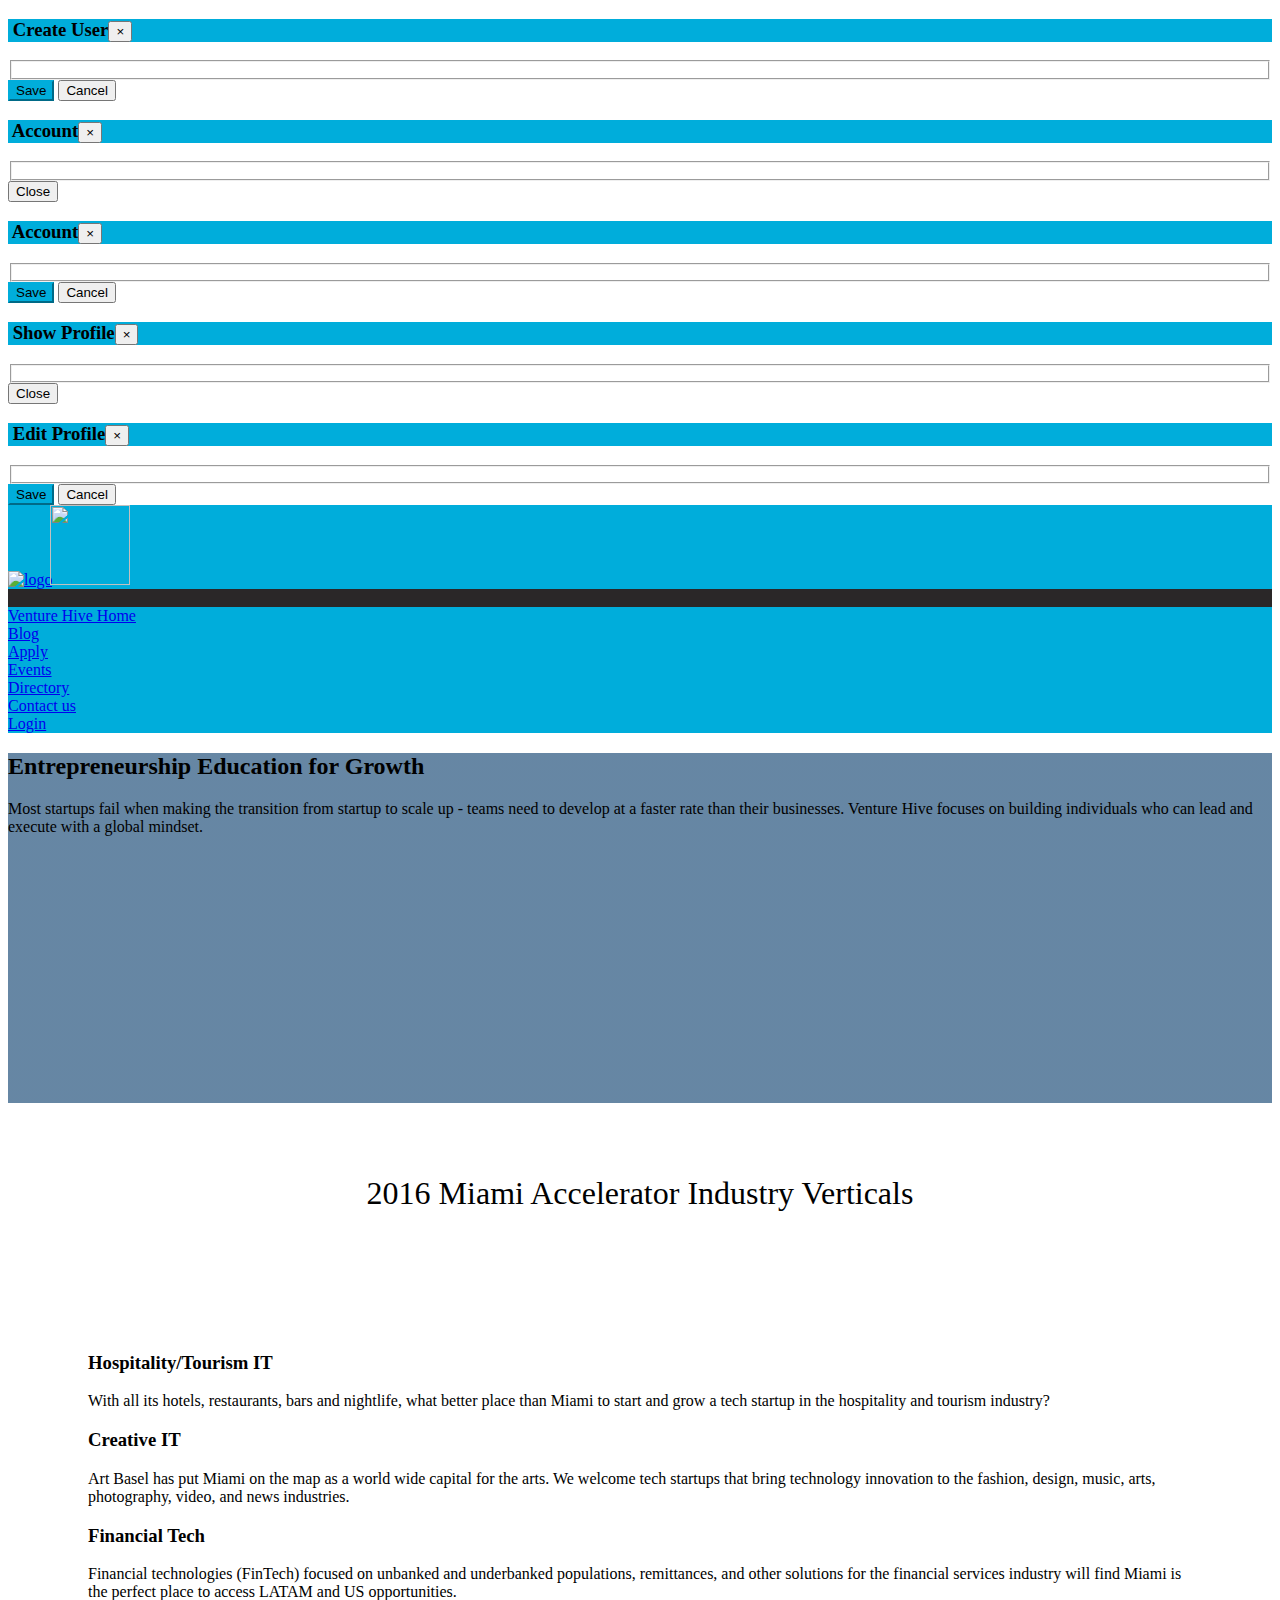
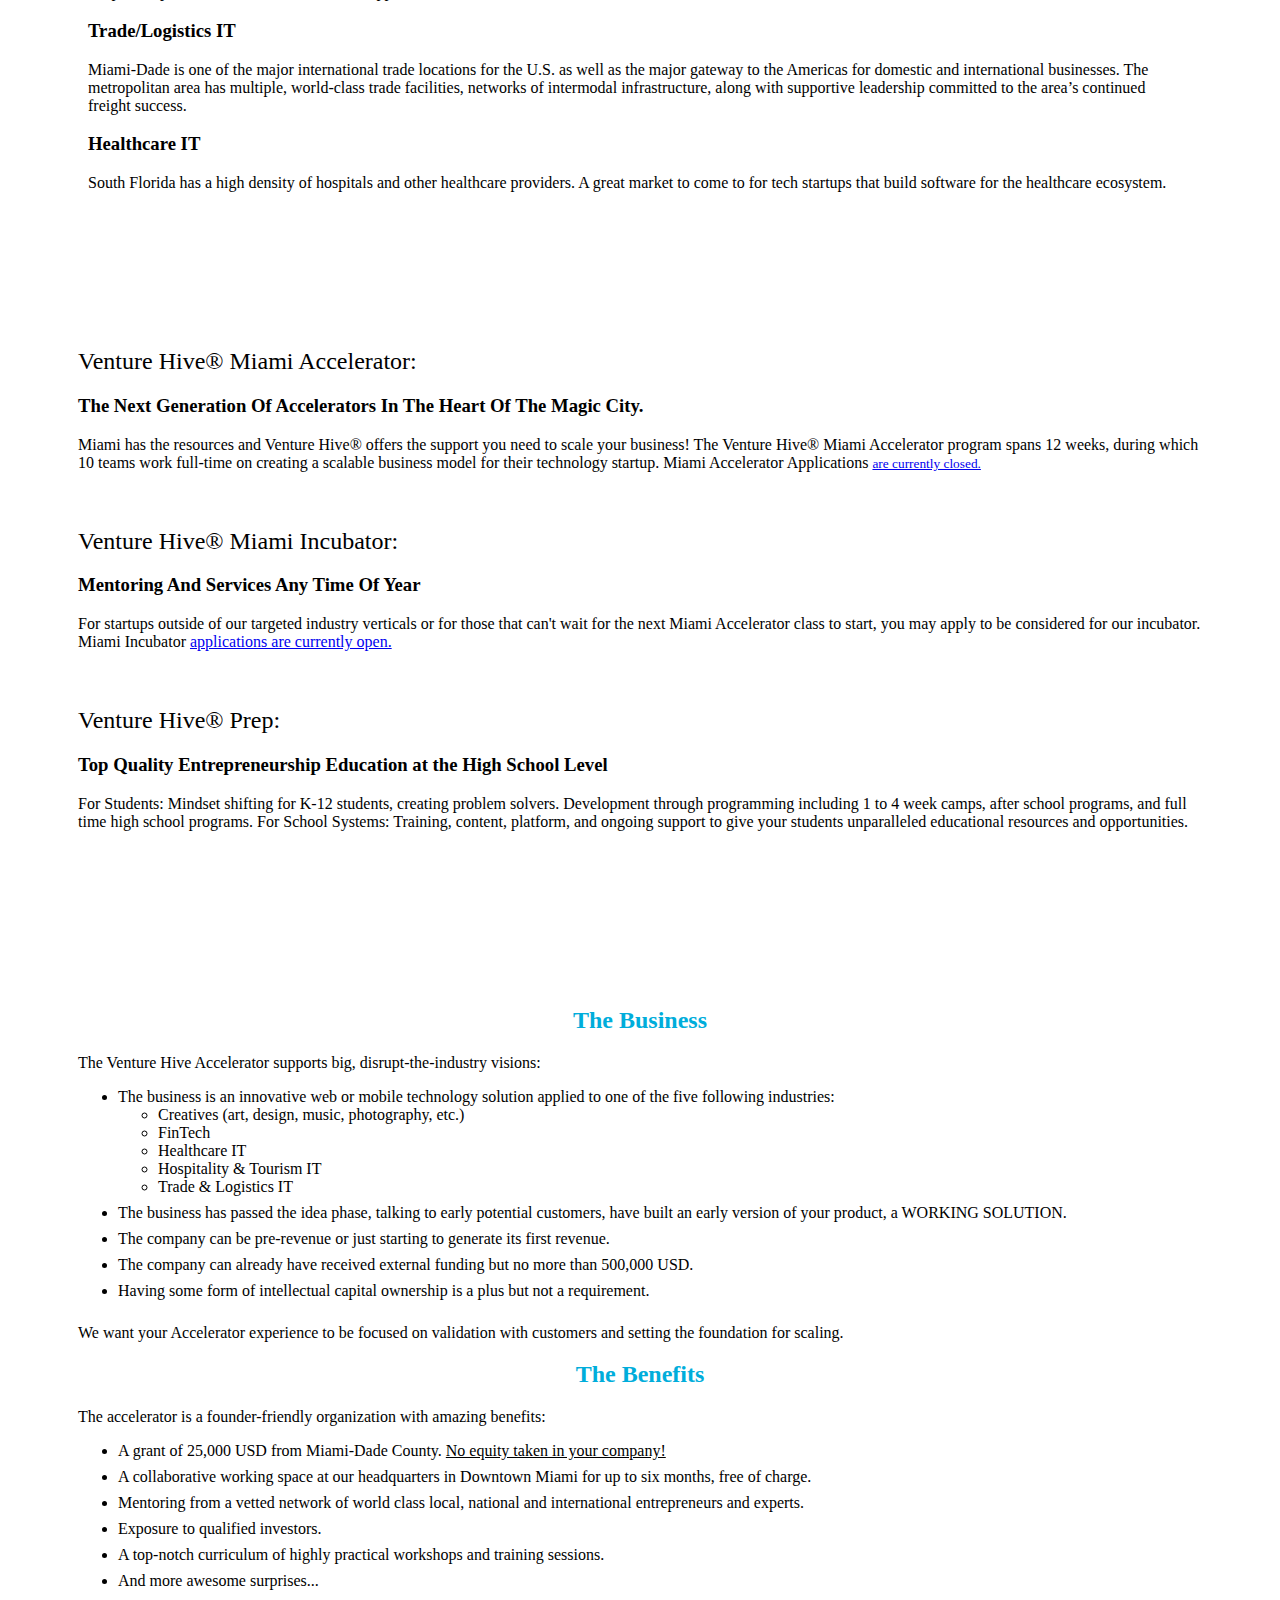
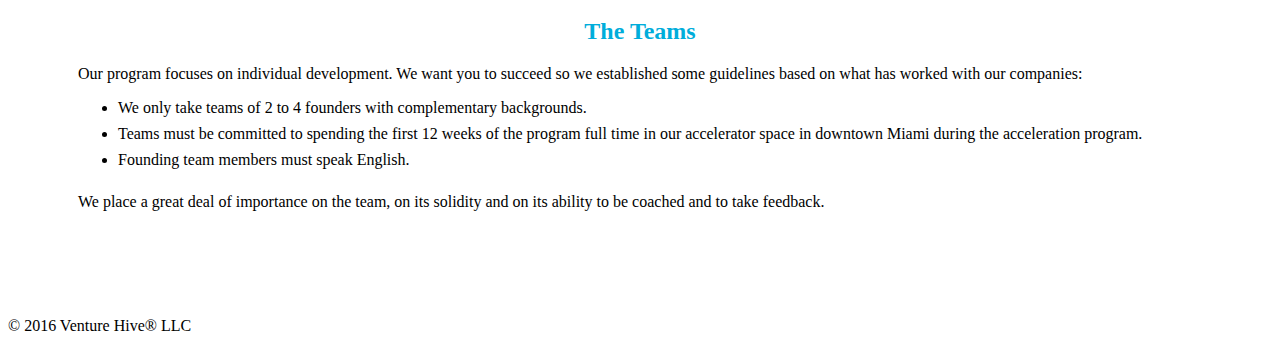
==== index.htm @ 640b80a5 "index file" ====
<!DOCTYPE html>
<!-- saved from url=(0029)http://miami.venturehive.com/ -->
<html lang="en" class=" js no-touch"><head><meta http-equiv="Content-Type" content="text/html; charset=UTF-8">
    





<!-- Disable IE Compatibility mode -->

<meta http-equiv="X-UA-Compatible" content="IE=edge,chrome=1">

<meta name="viewport" content="width=device-width, initial-scale=1.0, maximum-scale=1.0, user-scalable=no">
<meta name="description" content="Venture Hive BeeKeeper(TM)">
<meta name="author" content="Venture Hive LLC">

<link rel="shortcut icon" href="http://venturehive-public.s3.amazonaws.com/site-settings/vh-favicon_9abf0682-f3c6-4432-8e59-d212d6d08319.png">



    

<!--  TODO i18n. Add to resources -->
<title>Venture Hive Miami</title>

<!-- start: CSS -->
<link rel="stylesheet" type="text/css" href="./Venture Hive Miami_files/fullcalendar.css">
<link rel="stylesheet" type="text/css" href="./Venture Hive Miami_files/style.css">
<link rel="stylesheet" type="text/css" href="./Venture Hive Miami_files/font-awesome.min.css">

<!-- start: Amaretti Dashboard CSS -->
<link rel="stylesheet" type="text/css" href="./Venture Hive Miami_files/nanoscroller.css">
<!--[if lt IE 9]>
<script src="https://oss.maxcdn.com/html5shiv/3.7.2/html5shiv.min.js"></script>
<script src="https://oss.maxcdn.com/respond/1.4.2/respond.min.js"></script>
<![endif]-->

<link rel="stylesheet" href="./Venture Hive Miami_files/style(1).css" type="text/css">
<link rel="stylesheet" href="./Venture Hive Miami_files/vh.css" type="text/css">

<style type="text/css">
    










/* Top Navbar */
.am-top-header {
  background-color: #00addb;
}

.navbar-default .navbar-nav > .open > a,
.navbar-default .navbar-nav > .open > a:hover,
.navbar-default .navbar-nav > .open > a:focus {
  background-color: #00addb;
  color: #ffffff;
}

/* Links */
a:hover,
a:focus {
  color: #00addb;
}

/* Drop downs */

.select2-container--default .select2-results__option--highlighted[aria-selected] {
    background-color: #00addb;
}

.dropdown-menu > li > a:focus,
.dropdown-menu > li > a:active {
  color: #00addb;
}

.am-top-header .navbar-collapse .am-icons-nav > li.dropdown .am-notifications .am-scroller > .content > ul > li.active,
.am-top-header .navbar-collapse .am-icons-nav > li.dropdown .am-messages .am-scroller > .content > ul > li.active {
    background-color: #00addb19;
    border-bottom: 1px solid #00addb19;
}
.am-top-header .navbar-collapse .am-icons-nav > li.dropdown .am-notifications .am-scroller > .content > ul > li:hover,
.am-top-header .navbar-collapse .am-icons-nav > li.dropdown .am-messages .am-scroller > .content > ul > li:hover {
  background-color: #00addb;
}
.am-top-header .navbar-collapse .am-icons-nav > li.dropdown .am-notifications .am-scroller > .content > ul > li:hover > a,
.am-top-header .navbar-collapse .am-icons-nav > li.dropdown .am-messages .am-scroller > .content > ul > li:hover > a {
  color: #ffffff;
}
.am-top-header .navbar-collapse .am-icons-nav > li.dropdown .am-notifications .am-scroller > .content > ul > li:hover > a .logo,
.am-top-header .navbar-collapse .am-icons-nav > li.dropdown .am-messages .am-scroller > .content > ul > li:hover > a .logo {
  background-color: #00addb;
}
.am-top-header .navbar-collapse .am-icons-nav > li.dropdown .am-notifications .am-scroller > .content > ul > li:hover > a .logo .icon,
.am-top-header .navbar-collapse .am-icons-nav > li.dropdown .am-messages .am-scroller > .content > ul > li:hover > a .logo .icon {
  color: #ffffff;
}
.am-top-header .navbar-collapse .am-icons-nav > li.dropdown .am-notifications .am-scroller > .content > ul > li:hover > a .user-content .circle,
.am-top-header .navbar-collapse .am-icons-nav > li.dropdown .am-messages .am-scroller > .content > ul > li:hover > a .user-content .circle {
  background: #ffffff;
}
.am-top-header .navbar-collapse .am-icons-nav > li.dropdown .am-notifications .am-scroller > .content > ul > li:hover > a .user-content .text-content,
.am-top-header .navbar-collapse .am-icons-nav > li.dropdown .am-messages .am-scroller > .content > ul > li:hover > a .user-content .text-content,
.am-top-header .navbar-collapse .am-icons-nav > li.dropdown .am-notifications .am-scroller > .content > ul > li:hover > a .user-content .date,
.am-top-header .navbar-collapse .am-icons-nav > li.dropdown .am-messages .am-scroller > .content > ul > li:hover > a .user-content .date {
  color: #ffffff;
}

/* Nav */

.nav .open > a,
.nav .open > a:hover,
.nav .open > a:focus {
  background-color: #00addb;
  border-color: #00addb;
}

/* Icons, Panel Heading, Tools */
.panel-heading .tools .icon:hover {
  color: #00addb;
}

.widget > .widget-head .tools > .icon:hover {
  color: #00addb;
}

/* VH Classes */
.vh-hero
{
    background: transparent url(/assets/img/vh/venturehive_banner.png) no-repeat 0% 0%;
}

.modal.colored-header .modal-content .modal-header, .md-modal.colored-header .modal-content .modal-header, .modal.colored-header .md-content .modal-header, .md-modal.colored-header .md-content .modal-header {
    background-color: #00addb;
    color:
}

.collapse, .navbar-collapse {
    background-color: #00addb;
}

@media (max-width: 767px) {
    .am-left-sidebar .am-logo {
    background: url("/assets/img/vh/smaller.png") no-repeat 15px center;
  }
}

@media (max-width: 767px) and (-webkit-min-device-pixel-ratio: 2), (-webkit-min-device-pixel-ratio: 2), (-o-min-device-pixel-ratio: 2/1), (min-resolution: 192dpi) {
  .am-left-sidebar .am-logo {
    background-image: url("/assets/img/vh/smaller.png");
  }
}

.navbar-header {
     background-color: #00addb;
}

.btn-link {
  color: #2a2728;
}

.btn-primary {
  background-color: #00addb;
  border-color: #00addb;
}

/* BUTTONS PRIMARY */
.btn-primary {
  border-color: #00addb;
  background-color:#00addb;
  border-color: #00addb;
}
.btn-primary:focus,
.btn-primary.focus {
  background-color: #00addb;
  border-color: #00addb;
}
.btn-primary:hover {
  background-color: #00addb;
  border-color: #00addb;
}
.btn-primary:active,
.btn-primary.active,
.open > .dropdown-toggle.btn-primary {
  background-color: #00addb;
  border-color: #00addb;
}
.btn-primary:active:hover,
.btn-primary.active:hover,
.open > .dropdown-toggle.btn-primary:hover,
.btn-primary:active:focus,
.btn-primary.active:focus,
.open > .dropdown-toggle.btn-primary:focus,
.btn-primary:active.focus,
.btn-primary.active.focus,
.open > .dropdown-toggle.btn-primary.focus {
  background-color: #00addb;
  border-color: #00addb;
}
.btn-primary.disabled,
.btn-primary[disabled],
fieldset[disabled] .btn-primary,
.btn-primary.disabled:hover,
.btn-primary[disabled]:hover,
fieldset[disabled] .btn-primary:hover,
.btn-primary.disabled:focus,
.btn-primary[disabled]:focus,
fieldset[disabled] .btn-primary:focus,
.btn-primary.disabled.focus,
.btn-primary[disabled].focus,
fieldset[disabled] .btn-primary.focus,
.btn-primary.disabled:active,
.btn-primary[disabled]:active,
fieldset[disabled] .btn-primary:active,
.btn-primary.disabled.active,
.btn-primary[disabled].active,
fieldset[disabled] .btn-primary.active {
  background-color: #00addb;
  border-color: #00addb;
}
.btn-primary .badge {
  color: #00addb;
  background-color: #ffffff;
}
.btn-primary:focus,
.btn-primary.focus {
  background-color: #00addb;
  border-color: #00addb;
}
.btn-primary:hover {
  background-color: #00addb;
  border-color: #00addb;
}
.btn-primary:active,
.btn-primary.active,
.open > .dropdown-toggle.btn-primary {
  background-color: #00addb;
  border-color: #00addb;
}
.btn-primary:active:hover,
.btn-primary.active:hover,
.open > .dropdown-toggle.btn-primary:hover,
.btn-primary:active:focus,
.btn-primary.active:focus,
.open > .dropdown-toggle.btn-primary:focus,
.btn-primary:active.focus,
.btn-primary.active.focus,
.open > .dropdown-toggle.btn-primary.focus {
  background-color: #00addb;
  border-color: #00addb;
}
.btn-primary.disabled,
.btn-primary[disabled],
fieldset[disabled] .btn-primary,
.btn-primary.disabled:hover,
.btn-primary[disabled]:hover,
fieldset[disabled] .btn-primary:hover,
.btn-primary.disabled:focus,
.btn-primary[disabled]:focus,
fieldset[disabled] .btn-primary:focus,
.btn-primary.disabled.focus,
.btn-primary[disabled].focus,
fieldset[disabled] .btn-primary.focus,
.btn-primary.disabled:active,
.btn-primary[disabled]:active,
fieldset[disabled] .btn-primary:active,
.btn-primary.disabled.active,
.btn-primary[disabled].active,
fieldset[disabled] .btn-primary.active {
  background-color: #00addb;
  border-color: #00addb;
}
.btn-primary .badge {
  color: #00addb;
  background-color: #ffffff;
}

.bg-primary {
  background-color: #2a2728;
}
a.bg-primary:hover,
a.bg-primary:focus {
  background-color: #00addb;
}
.dropdown-menu > .active > a,
.dropdown-menu > .active > a:hover,
.dropdown-menu > .active > a:focus {
  background-color: #2a2728;
}
.nav .open > a,
.nav .open > a:hover,
.nav .open > a:focus {
  background-color: #ffffff;
  border-color: #2a2728;
}
.nav-pills > li.active > a,
.nav-pills > li.active > a:hover,
.nav-pills > li.active > a:focus {
  color: #ffffff;
  background-color: #2a2728;
}
.navbar-default {
  background-color: #2a2728;
  border-color: #2a2728;
}

/* Tabs */
.nav-tabs > li a:hover {
    background: transparent;
    color: #00addb;
}

/* Pagination */
.currentStep {
    color: #ffffff;
    background-color: #00addb;
}
</style>
<!-- end: CSS -->
<!-- start: JavaScript-->

<script type="text/javascript" async="" src="./Venture Hive Miami_files/ga.js"></script><script src="./Venture Hive Miami_files/jquery.min.js" type="text/javascript"></script>


<script src="./Venture Hive Miami_files/modernizr.custom.js"></script>
<script src="./Venture Hive Miami_files/jquery.flexslider.js"></script>
<script src="./Venture Hive Miami_files/jquery.cslider.js"></script>
<script src="./Venture Hive Miami_files/vh.js"></script>

<!-- Show the support and suggestions tab only if we are logged in -->


<!-- end: JavaScript-->



    <script type="text/javascript">
        <!--//--><![CDATA[//><!--
        var _gaq = _gaq || [];_gaq.push(["_setAccount", "UA-47827522-4"]);_gaq.push(["_trackPageview"]);(function() {var ga = document.createElement("script");ga.type = "text/javascript";ga.async = true;ga.src = ("https:" == document.location.protocol ? "https://ssl" : "http://www") + ".google-analytics.com/ga.js";var s = document.getElementsByTagName("script")[0];s.parentNode.insertBefore(ga, s);})();
        //--><!]]>
    </script>




<!-- We always have to have the user and user profile modals available because they are in the top navbar -->
<!-- start: Create User Modal Dialog -->
    <style type="text/css">.jqstooltip { position: absolute;left: 0px;top: 0px;visibility: hidden;background: rgb(0, 0, 0) transparent;background-color: rgba(0,0,0,0.6);filter:progid:DXImageTransform.Microsoft.gradient(startColorstr=#99000000, endColorstr=#99000000);-ms-filter: "progid:DXImageTransform.Microsoft.gradient(startColorstr=#99000000, endColorstr=#99000000)";color: white;font: 10px arial, san serif;text-align: left;white-space: nowrap;padding: 5px;border: 1px solid white;box-sizing: content-box;z-index: 10000;}.jqsfield { color: white;font: 10px arial, san serif;text-align: left;}</style></head><body><div class="modal fade colored-header" id="createUserDlg">
        <div class="modal-dialog">
        <div class="modal-content">
            <div class="modal-header">
                <h3><img src="./Venture Hive Miami_files/user.svg" id="" style="height:32px;" title="" class="icon-white"> Create User<button type="button" class="close" data-dismiss="modal">×</button></h3>
            </div>
            <form class="vh-loader-form vh-modal-content" action="http://miami.venturehive.com/user/save" method="post" onsubmit="return true">
            <div class="modal-body">
                <fieldset>
                    <div id="create-user-form"></div>
                </fieldset>
            </div>
            <div class="modal-footer">
                <button id="save_btn" type="submit" name="_action_save" class="btn btn-primary vh-loader-btn" data-loading-text="Saving...">
                    Save
                </button>
                <button class="btn btn-default" onclick="location.href=&#39;#users&#39;;location.reload();" data-dismiss="modal">
                    Cancel
                </button>
            </div>
            </form>
        </div>
        </div>
    </div>
  <!-- end: Create User Modal Dialog -->
  <!-- start: Show User Modal Dialog -->
    <div class="modal fade colored-header" id="showUserDlg">
        <div class="modal-dialog">
        <div class="modal-content">
            <div class="modal-header">
                <h3><img src="./Venture Hive Miami_files/user.svg" id="" style="height:32px;" title="" class="icon-white"> Account<button type="button" class="close" data-dismiss="modal">×</button></h3>
            </div>
            <div class="vh-modal-content">
                <div class="panel-body modal-body">
                <form>
                    <fieldset>
                        <div id="show-user-form"></div>
                    </fieldset>
                    <div class="form-actions">
                        <button class="btn" data-dismiss="modal">Close</button>
                    </div>
                </form>
                </div>
            </div>
        </div>
        </div>
    </div>
  <!-- end: Show User Modal Dialog -->
  <!-- start: Edit User Modal Dialog -->
    <div class="md-modal colored-header custom-width md-effect-9 modal fade" id="editUserDlg">
        <div class="modal-dialog">
        <div class="modal-content">
            <div class="modal-header">
                <h3><img src="./Venture Hive Miami_files/user.svg" id="" style="height:32px;" title="" class="icon-white"> Account<button type="button" class="close" data-dismiss="modal">×</button></h3>
            </div>
            <form class="vh-loader-form vh-modal-content" action="http://miami.venturehive.com/user/update" method="post">
            <div class="modal-body">
                <fieldset>
                    <div id="edit-user-form"></div>
                </fieldset>
            </div>
            <div class="modal-footer">
                <button type="submit" name="_action_update" class="btn btn-primary vh-loader-btn" data-loading-text="Saving...">
                    Save
                </button>
                <!-- TODO: Don't specify location.href=#companies if it doesn't apply for the user -->
                <button class="btn btn-default md-close" onclick="location.href=&#39;location.reload();" data-dismiss="modal">
                    Cancel
                </button>
            </div>
            </form>
        </div>
        </div>
    </div>
  <!-- end: Edit User Modal Dialog -->

<!-- This is the code that checks for matching password on the client before submitting -->
<script>
    function star() {
        document.getElementById('asterisk1').innerHTML="*";
        document.getElementById('asterisk2').innerHTML="*";
    }
    function checkPass() {
        var pass1 = document.getElementById('password1');
        var pass2 = document.getElementById('password2');
        var message = document.getElementById('confirmMessage');
        if (pass1.value != pass2.value)
        {
            message.style.color = "#8B0000";
            message.innerHTML = "Passwords do not match!";
            document.getElementById("save_btn").disabled = true;
        }else
        {
            document.getElementById("save_btn").disabled = false;
            message.innerHTML = "";
        }
    }
</script>
    <!-- start: Show Profile Modal Dialog -->
    <div class="md-modal colored-header custom-width md-effect-9 modal fade" id="showProfileDlg">
        <div class="modal-dialog">
        <div class="modal-content">
            <div class="modal-header">
                <h3><img src="./Venture Hive Miami_files/user.svg" id="" style="height:32px;" title="" class="icon-white"> Show Profile<button type="button" class="close" data-dismiss="modal">×</button></h3>
            </div>
            <div class="vh-modal-content">
                <div class="panel-body modal-body">
                <form>
                    <fieldset>
                        <div id="show-profile-form"></div>
                    </fieldset>
                </form>
                </div>
                <div class="modal-footer">
                    <button class="btn btn-default md-close" onclick="location.href=&#39;#users&#39;" data-dismiss="modal">Close</button>
                </div>
            </div>
        </div>
        </div>
    </div>
  <!-- end: Show Profile Modal Dialog -->
  <!-- start: Edit Profile Modal Dialog -->
    <div class="md-modal colored-header custom-width md-effect-9 modal fade" id="editProfileDlg">
        <div class="modal-dialog">
        <div class="modal-content">
            <div class="modal-header">
                <h3><img src="./Venture Hive Miami_files/user.svg" id="" style="height:32px;" title="" class="icon-white"> Edit Profile<button type="button" class="close" data-dismiss="modal">×</button></h3>
            </div>
            <form class="vh-loader-form vh-modal-content" action="http://miami.venturehive.com/userProfile/update" method="post" enctype="multipart/form-data">
            <div class="modal-body">
                <fieldset>
                    <div id="edit-profile-form"></div>
                </fieldset>
            </div>
            <div class="modal-footer">
                <button type="submit" name="_action_update" class="btn btn-primary vh-loader-btn" data-loading-text="Saving...">
                    Save
                </button>
                <button class="btn btn-default md-close" onclick="location.href=&#39;location.reload();" data-dismiss="modal">
                    Cancel
                </button>
            </div>
            </form>
        </div>
        </div>
    </div>
  <!-- end: Edit User Modal Dialog -->




  




<nav class="navbar navbar-default navbar-fixed-top am-top-header">
    <div class="container-fluid vh-header">

        <!-- Navbar Header -->
        <div class="navbar-header">

            
                
            

            <!-- Page title - visible on mobile -->
            
            <div class="page-title" style="display: inline-block;">
            
            
                <!-- TODO: BK2 Load client logo here! -->
                
                <a href="http://miami.venturehive.com/"><span><img src="./Venture Hive Miami_files/smaller.png" alt="logo" width="229px" class="logo-img"></span></a>
            </div>

            

            <!-- Brand Logo, 80 by 80 please -->
            <a href="http://miami.venturehive.com/" class="navbar-brand"><img src="./Venture Hive Miami_files/vh-badge_75ff35d7-c8de-4f2a-a8a0-8e5e862dbb2f.png" height="80px" width="80px" style="margin-left: -.4em;"></a>
        </div>

        <!-- Right sidebar toggle button -->
        <!-- NOTHING HERE FOR NOW -->
        
            
        

        <!-- Navbar collapse toggle button - visible on mobile -->
        <a href="http://miami.venturehive.com/#" data-toggle="collapse" data-target="#am-navbar-collapse" class="am-toggle-top-header-menu collapsed">
            <img src="./Venture Hive Miami_files/angle-down.svg" id="" style="height:31px;" title="" class="icon icon-white">
        </a>

        <!-- Navbar collapse - This will be hidden by default on mobile -->
        <div id="am-navbar-collapse" class="collapse navbar-collapse">
            

            <!-- Left Menu -->
            

<div class="nav navbar-nav am-nav-right">
    <!-- CONNECT WITH US (IF SPECIFIED IN SETTINGS) -->
    
    <!-- RENDER OPTIONAL MENU ITEMS -->
    
    
        
            <li><a href="https://www.venturehive.com/">Venture Hive Home</a></li>
        
    
        
            <li><a href="https://blog.venturehive.com/"> Blog</a></li>
        
    
        
            <li><a href="https://apply.venturehive.com/miami"> Apply</a></li>
        
    
    <!-- EVENTS -->
    <li><a href="http://miami.venturehive.com/events">Events</a></li>
    <!-- DIRECTORY -->
    
        <li><a href="http://miami.venturehive.com/directory">Directory</a></li>
    
    <!-- CONTACT -->
    <li><a href="http://miami.venturehive.com/contact">Contact us</a></li>
    <!-- REGISTRATION (IF SPECIFIED IN SETTINGS) -->
    
    <!-- LOGIN -->
    <li><a href="http://miami.venturehive.com/login">Login</a></li>
</div>


            
        </div>

    </div>
</nav>

  





    <link rel="stylesheet" type="text/css" href="./Venture Hive Miami_files/vh-slider.css" media="screen">
    <link type="text/css" id="base-style" href="./Venture Hive Miami_files/style-slider.css" rel="stylesheet">

    <style>
.da-dots {
    display:none;
}
</style>

<div id="da-slider" class="da-slider da-slider-fb" style="height:350px;background:linear-gradient(rgba(0, 54, 103, 0.6), rgba(0, 54, 103, 0.6)), url(&#39;https://miami.venturehive.com/assets/img/vh/venturehive_banner.png&#39;) repeat 0% 0%;">
	<div class="da-slide da-slide-current">
		<h2 style="top:25px;">Entrepreneurship Education for Growth</h2>
		<p style="top:105px;height:216px;">
Most startups fail when making the transition from startup to scale up -  teams need to develop at a faster rate than their businesses. Venture Hive focuses on building individuals who can lead and execute with a global mindset.</p>
	</div>
<nav class="da-dots"><span class="da-dots-current"></span></nav></div>

<script type="text/javascript">
			$(function() {
				$('#da-slider').cslider({
					autoplay	: true,
					bgincrement	: 450
				});
			});
</script>




<!-- /#Header -->  



<!-- Start Center -->
<div id="wrapper">
	<div class="container-fluid">
		<div class="row">
			<!-- Center Content -->
			<div id="first-time">

                <style>
.header h1{
  font-weight: 500;
}

.icon-box {
  padding: 50px 80px;
  background-color: #ffffff;
}

.ventures {
  padding: 50px 70px;
}

.ventures h2 {
  font-weight: 500;
}

.features{
  padding: 70px;
  background-color: #ffffff;
}

.features h2 {
  color:#00ADDB;
  text-align: center;
}

.features ul>li {
  padding-bottom: 8px;
}

.features ol{
  list-style-type: circle;
}

</style>

<div class="col-sm-12" style="background-color:white;text-align: center; padding:50px;">
  <div class="header">
    <h1>2016 Miami Accelerator Industry Verticals</h1>
  </div>
</div>

<div class="row text-center icon-box">
  <div class="col-md-12">
    <!-- start: Icon Box Start -->
      <div class="row">
            <div class="col-md-4 col-md-offset-2">
              <div class="panel-default">
                  <div class="panel-head" style="color:#00ADDB;">
                      <i class="s7-plane gl-4x"></i>
                  </div>
                  <div class="panel-body">
                    <h3>Hospitality/Tourism IT</h3>
                    <p>With all its hotels, restaurants, bars and nightlife, what better place than Miami to start and grow a tech startup in the hospitality and tourism industry?</p>
                  </div>
              </div>    
            </div>
            <div class="col-md-4">
                <div class="panel-default">
                  <div class="panel-head" style="color:#00ADDB;">
                        <i class="s7-light gl-4x"></i>
                  </div>
                  <div class="panel-body">
                      <h3>Creative IT</h3>
                      <p>Art Basel has put Miami on the map as a world wide capital for the arts. We welcome tech startups that bring technology innovation to the fashion, design, music, arts, photography, video, and news industries.</p>
                  </div>
                </div>
            </div>
      </div>
    <!-- end: Icon Box-->

    <!-- start: Icon Box Start -->  
      <div class="row">
            <div class="col-md-4">
                <div class="panel-default">
                  <div class="panel-head" style="color:#00ADDB;">
                      <i class="s7-piggy gl-4x"></i>
                  </div>
                  <div class="panel-body">
                    <h3>Financial Tech</h3>
                    <p>Financial technologies (FinTech) focused on unbanked and underbanked populations, remittances, and other solutions for the financial services industry will find Miami is the perfect place to access LATAM and US opportunities.</p>
                  </div>
                </div>  
            </div>
            <div class="col-md-4">
              <div class="panel-default">
                  <div class="panel-head" style="color:#00ADDB;">
                      <i class="s7-map-2 gl-4x"></i>
                  </div>
                  <div class="panel-body">
                    <h3>Trade/Logistics IT</h3>
                    <p>Miami-Dade is one of the major international trade locations for the U.S. as well as the major gateway to the Americas for domestic and international businesses.  The metropolitan area has multiple, world-class trade facilities, networks of intermodal infrastructure, along with supportive leadership committed to the area’s continued freight success.</p>
                  </div>
              </div>
            </div>
            <div class="col-md-4">
              <div class="panel-default">
                  <div class="panel-head" style="color:#00ADDB;">
                      <i class="s7-bandaid gl-4x"></i>
                  </div>
                  <div class="panel-body">
                    <h3>Healthcare IT</h3>
                    <p>South Florida has a high density of hospitals and other healthcare providers. A great market to come to for tech startups that build software for the healthcare ecosystem.</p>
                  </div>
              </div>
            </div>
      </div>
    <!-- end: Icon Box-->    
  </div>
</div>


<div class="row text-center ventures">
  <div class="col-md-12">
      <div class="panel-default" style="padding-top:20px;">
          <div class="panel-head">
              <h2>Venture Hive® Miami Accelerator:</h2>
              <h3>The Next Generation Of Accelerators In The Heart Of The Magic City.</h3>
          </div>
          <div class="panel-body">
          <p>Miami has the resources and Venture Hive® offers the support you need to scale your business! The Venture Hive® Miami Accelerator program spans 12 weeks, during which 10 teams work full-time on creating a scalable business model for their technology startup. Miami Accelerator Applications <a href="http://apply.venturehive.com/miami" style="font-size: 13.3333px;">are currently closed.</a>
          </p>
          </div>
      </div>

      <div class="panel-default" style="padding-top:20px;">
          <div class="panel-head">
              <h2>Venture Hive® Miami Incubator:</h2>
              <h3>Mentoring And Services Any Time Of Year</h3>
          </div>
          <div class="panel-body">
          <p>For startups outside of our targeted industry verticals or for those that can't wait for the next Miami Accelerator class to start, you may apply to be considered for our incubator. Miami Incubator <a href="http://apply.venturehive.com/miami">applications are currently open.</a></p>
          </div>
      </div>

      <div class="panel-default" style="padding-top:20px;padding-bottom:20px;">
          <div class="panel-head">
              <h2>Venture Hive® Prep:</h2>
              <h3> Top Quality Entrepreneurship Education at the High School Level</h3>
          </div>
          <div class="panel-body">
          <p>For Students: Mindset shifting for K-12 students, creating problem solvers. Development through programming including 1 to 4 week camps, after school programs, and full time high school programs. For School Systems: Training, content, platform, and ongoing support to give your students unparalleled educational resources and opportunities.
          </p>
          </div>
      </div>
  </div>
</div>
<!-- end: Mid-Section -->

<div class="row features">
  <div class="col-md-12">

      <div class="col-md-4">
        <div class="panel-default">
            <div class="panel-head">
                <h2>The Business</h2>
            </div>
            <div class="panel-body">
                <p>The Venture Hive Accelerator supports big, disrupt-the-industry visions:</p>
            
                <ul>
                  <li>The business is an innovative web or mobile technology solution applied to one of the five following industries:
                    <ol>
                      <li>Creatives (art, design, music, photography, etc.)</li><li>FinTech</li><li>Healthcare IT</li>
                      <li>Hospitality &amp; Tourism IT</li>
                      <li>Trade &amp; Logistics IT</li>
                    </ol>
                  </li>
                  <li>The business has passed the idea phase, talking to early potential customers, have built an early version of your product, a WORKING SOLUTION.
                  </li>
                  <li>The company can be pre-revenue or just starting to generate its first revenue.</li>
                  <li>The company can already have received external funding but no more than 500,000 USD.</li>
                  <li>Having some form of intellectual capital ownership is a plus but not a requirement.</li>
                </ul>

                <p>We want your Accelerator experience to be focused on validation with customers and setting the foundation for scaling.&nbsp;
                </p>
            </div>
        </div>
      </div>

      <div class="col-md-4">
        <div class="panel-default">
            <div class="panel-head">
                <h2>The Benefits</h2>
            </div>
            <div class="panel-body">
                <p>The accelerator is a founder-friendly organization with amazing benefits:</p>

                <ul>
                  <li>A grant of 25,000 USD from Miami-Dade County. <u>No equity taken in your company!</u></li>
                  <li>A collaborative working space at our headquarters in Downtown Miami for up to six months, free of charge.</li>
                  <li>Mentoring from a vetted network of world class local, national and international entrepreneurs and experts.</li>
                  <li>Exposure to qualified investors.</li>
                  <li>A top-notch curriculum of highly practical workshops and training sessions.</li>
                  <li>And more awesome surprises...</li>
                </ul>
            </div>
        </div>
      </div>

      <div class="col-md-4">
        <div class="panel-default">
            <div class="panel-head">
                <h2>The Teams</h2>
            </div>
            <div class="panel-body">
              <p>Our program focuses on individual development. We want you to succeed so we established some guidelines based on what has worked with our companies:</p><p>
              </p>

              <ul>
                <li>We only take teams of 2 to 4 founders with complementary backgrounds.</li>
                <li>Teams must be committed to spending the first 12 weeks of the program full time in our accelerator space in downtown Miami during the acceleration program.</li>
                <li>Founding team members must speak English.</li>
              </ul>

              <p>We place a great deal of importance on the team, on its solidity and on its ability to be coached and to take feedback.</p>
            </div>
        </div>
      </div>

  </div>
</div>
<!-- end: Features -->

                <!-- PROGRAM DESCRIPTION(S) -->
                
                

			</div>
		</div>
	</div>
</div>


<!-- /#Start Center -->

  
  
<!-- LRA: We had to add the core JS file in the head section for Ajax to work on page load -->
<!--      The rest of the javascript libs are listed below                                  -->
<script src="./Venture Hive Miami_files/jquery.nanoscroller.min.js" type="text/javascript"></script>
<script src="./Venture Hive Miami_files/main.js" type="text/javascript"></script>
<script src="./Venture Hive Miami_files/bootstrap.min.js" type="text/javascript"></script>
<!-- TODO: BK2 Determine which of the following are required rather than putting them all in -->
<script src="./Venture Hive Miami_files/fullcalendar.min.js"></script>
<script src="./Venture Hive Miami_files/jquery.flot.js" type="text/javascript"></script>
<script src="./Venture Hive Miami_files/jquery.flot.pie.js" type="text/javascript"></script>
<script src="./Venture Hive Miami_files/jquery.flot.resize.js" type="text/javascript"></script>
<script src="./Venture Hive Miami_files/jquery.flot.orderBars.js" type="text/javascript"></script>
<script src="./Venture Hive Miami_files/curvedLines.js" type="text/javascript"></script>
<script src="./Venture Hive Miami_files/jquery.sparkline.min.js" type="text/javascript"></script>
<script src="./Venture Hive Miami_files/jquery-ui.min.js" type="text/javascript"></script>
<script src="./Venture Hive Miami_files/jquery-jvectormap-1.2.2.min.js" type="text/javascript"></script>
<script src="./Venture Hive Miami_files/jquery-jvectormap-us-merc-en.js" type="text/javascript"></script>
<script src="./Venture Hive Miami_files/jquery-jvectormap-world-mill-en.js" type="text/javascript"></script>
<script src="./Venture Hive Miami_files/jquery-jvectormap-uk-mill-en.js" type="text/javascript"></script>
<script src="./Venture Hive Miami_files/jquery-jvectormap-fr-merc-en.js" type="text/javascript"></script>
<script src="./Venture Hive Miami_files/jquery-jvectormap-us-il-chicago-mill-en.js" type="text/javascript"></script>
<script src="./Venture Hive Miami_files/jquery-jvectormap-au-mill-en.js" type="text/javascript"></script>
<script src="./Venture Hive Miami_files/jquery-jvectormap-in-mill-en.js" type="text/javascript"></script>
<script src="./Venture Hive Miami_files/jquery-jvectormap-map.js" type="text/javascript"></script>
<script src="./Venture Hive Miami_files/jquery-jvectormap-ca-lcc-en.js" type="text/javascript"></script>


<script src="./Venture Hive Miami_files/Chart.min.js" type="text/javascript"></script>
<script type="text/javascript" src="./Venture Hive Miami_files/jsapi"></script>

    



<script type="text/javascript">
    $(document).ready(function(){
        //initialize the javascript
        App.init();
        
        
    });
</script>

  <!-- TODO: Put this copyright footer in a GSP -->
  <div class="text-center" style="padding-top:20px;padding-bottom:20px;">
    
© 2016 Venture Hive® LLC
  </div>

<div class="am-scroll-top" style="display: none;"></div></body></html>
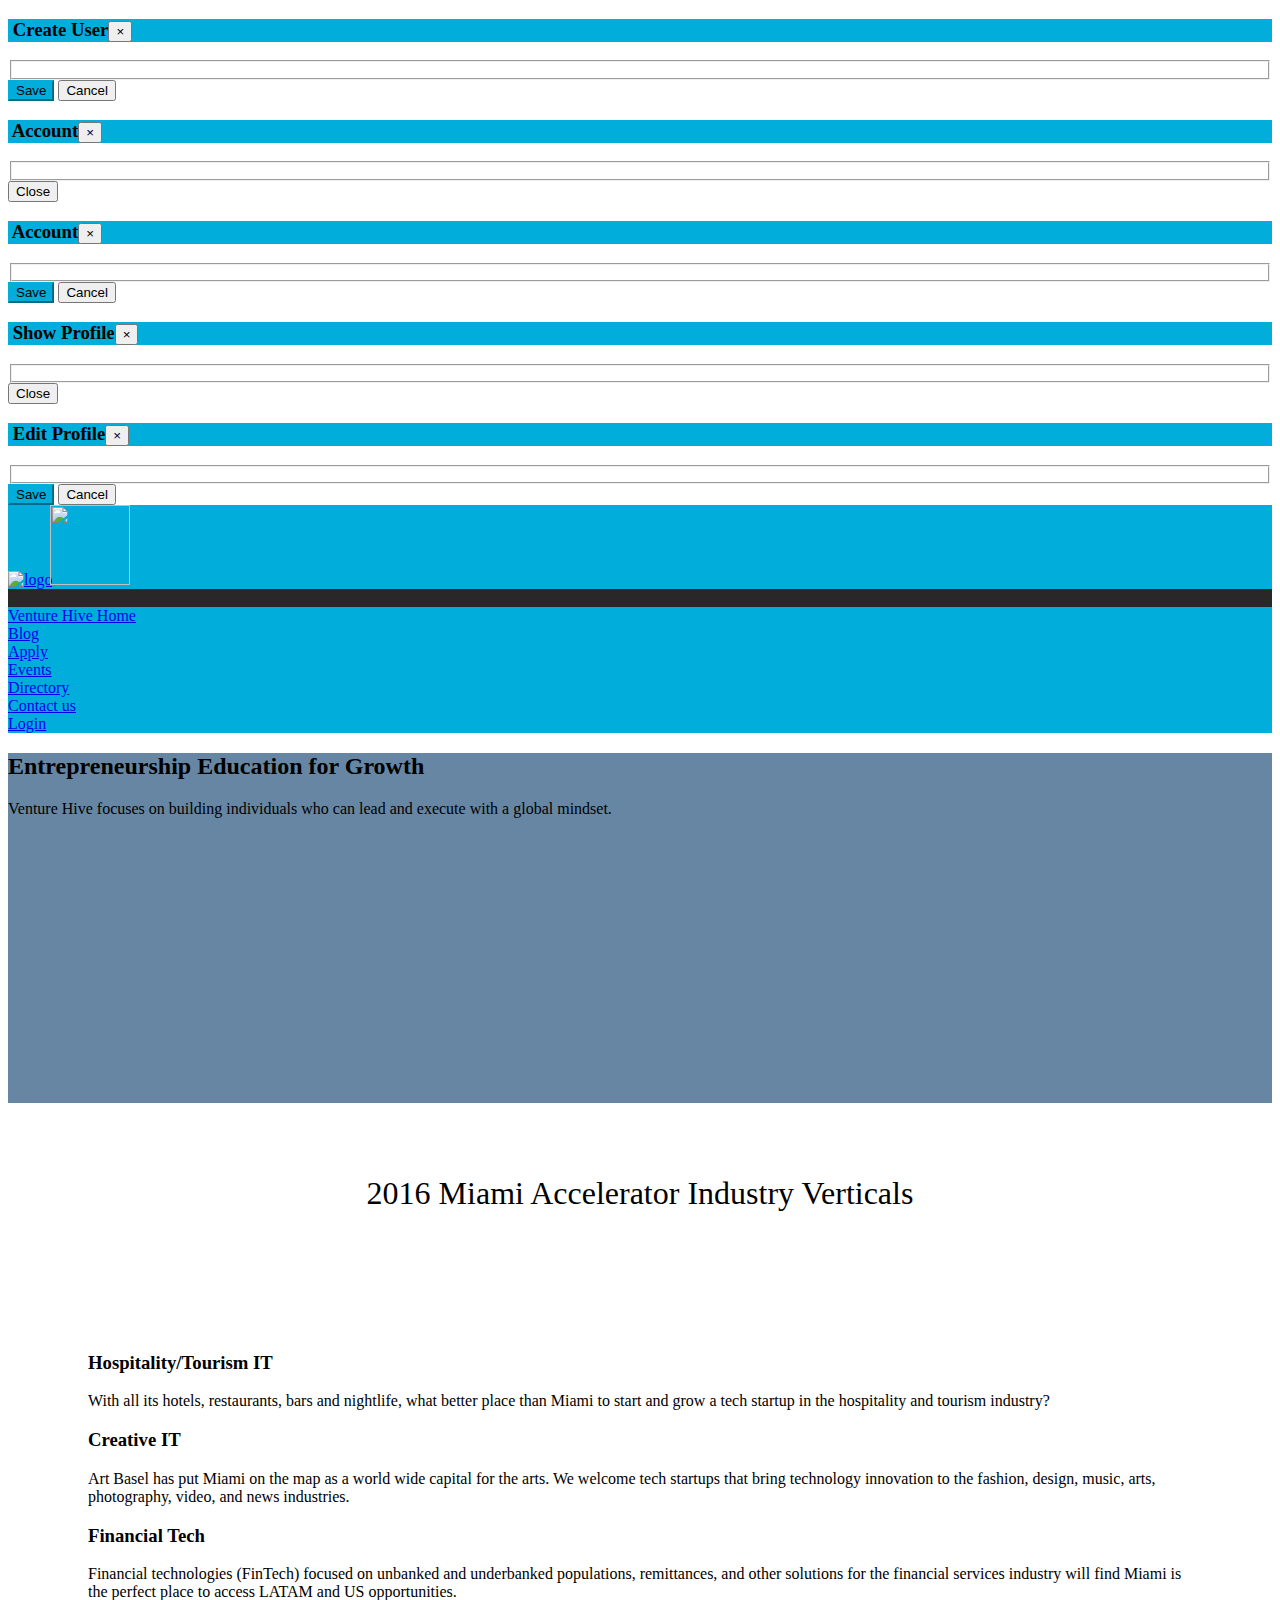
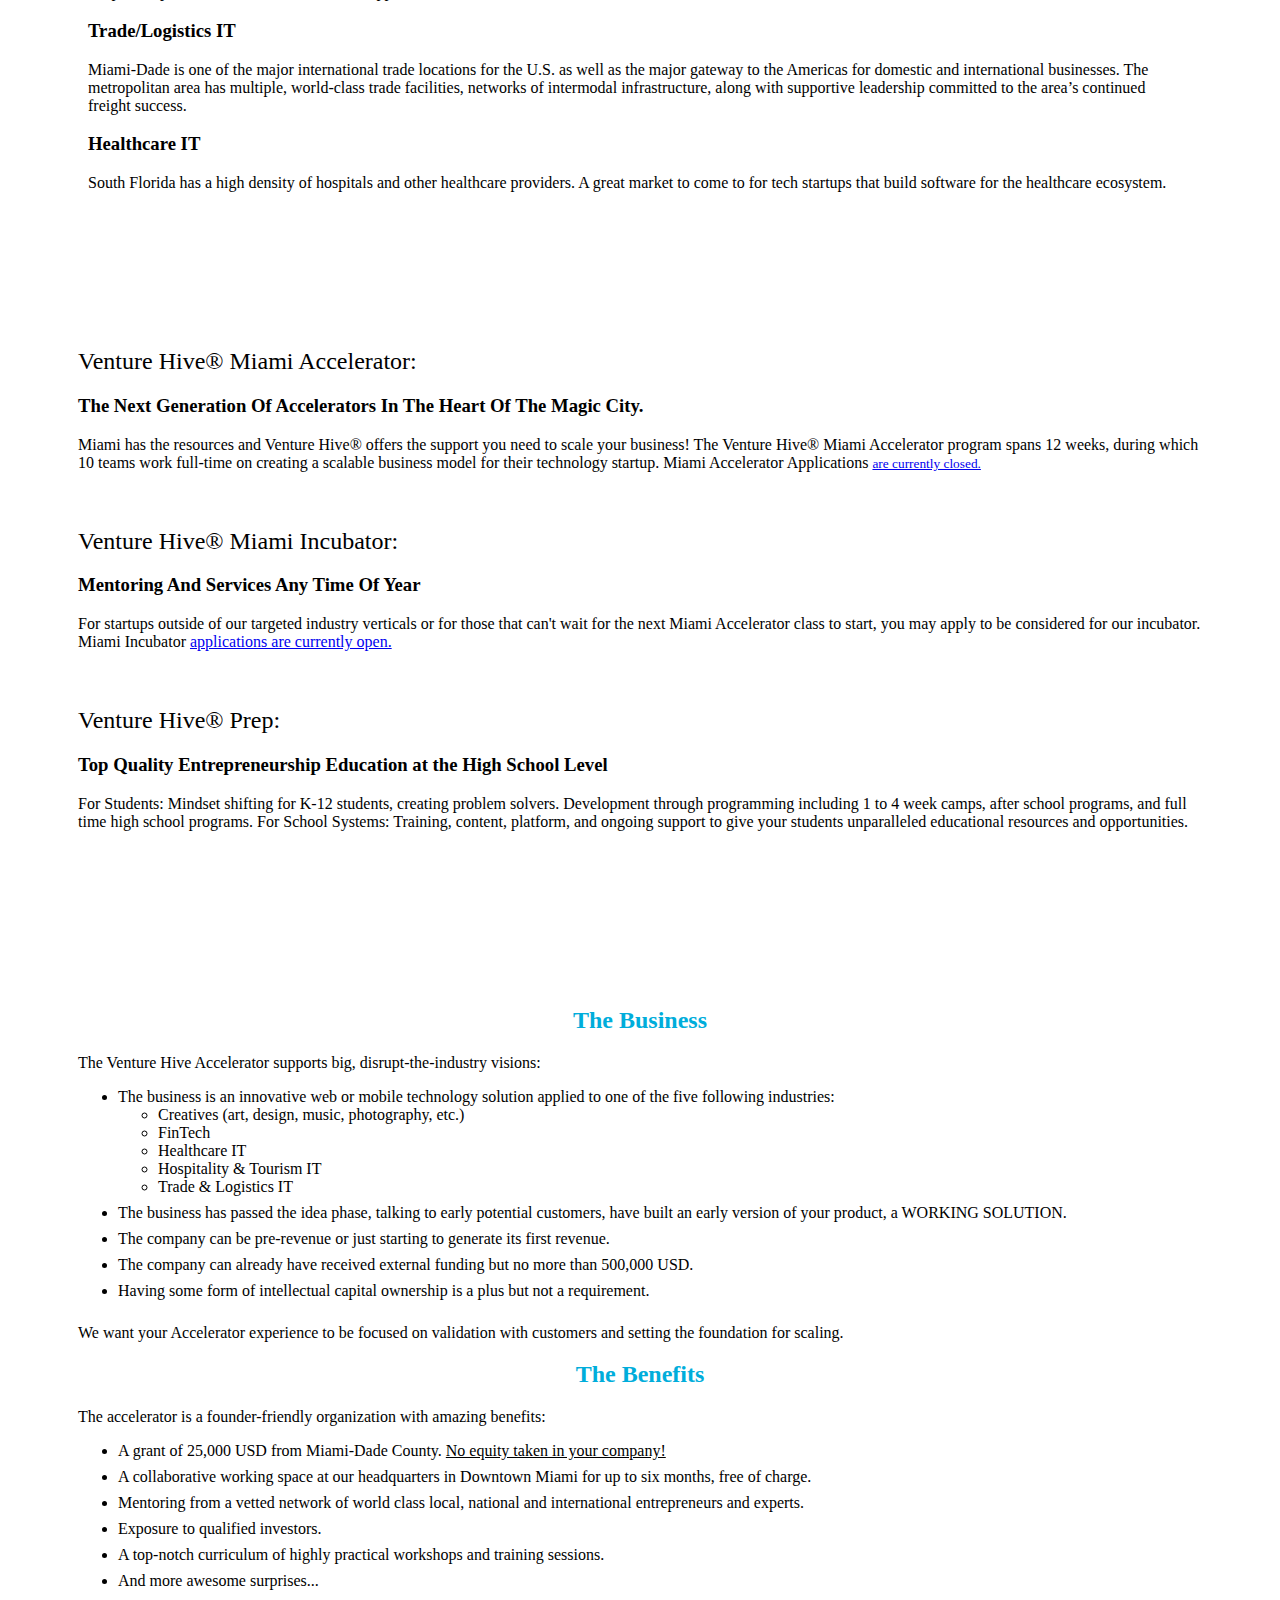
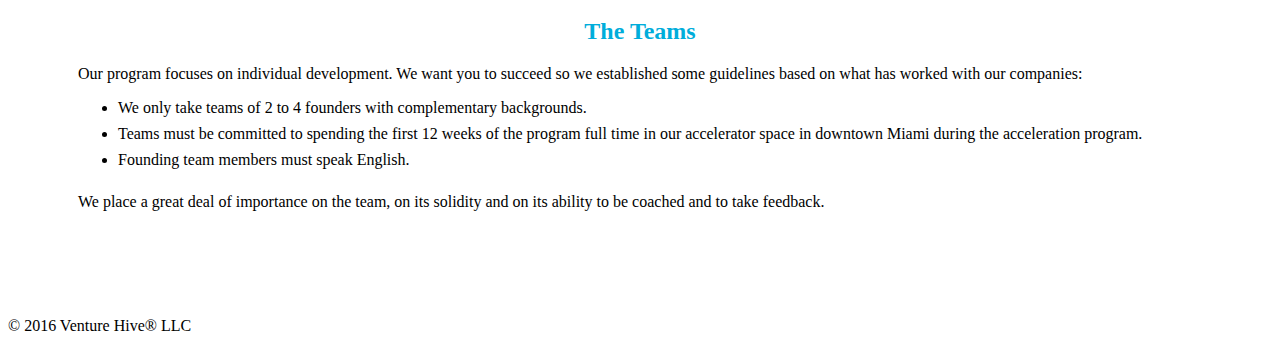
==== commit a77cbc4d: "updated links" ====
--- a/index.htm
+++ b/index.htm
@@ -22,32 +22,25 @@
     
 
 <!--  TODO i18n. Add to resources -->
-<title>Venture Hive Miami</title>
+<title>Venture Hive Miami -GH</title>
 
 <!-- start: CSS -->
-<link rel="stylesheet" type="text/css" href="./Venture Hive Miami_files/fullcalendar.css">
-<link rel="stylesheet" type="text/css" href="./Venture Hive Miami_files/style.css">
-<link rel="stylesheet" type="text/css" href="./Venture Hive Miami_files/font-awesome.min.css">
+<link rel="stylesheet" type="text/css" href="assets/css/fullcalendar.css">
+<link rel="stylesheet" type="text/css" href="assets/css/style.css">
+<link rel="stylesheet" type="text/css" href="assets/css/font-awesome.min.css">
 
 <!-- start: Amaretti Dashboard CSS -->
-<link rel="stylesheet" type="text/css" href="./Venture Hive Miami_files/nanoscroller.css">
+<link rel="stylesheet" type="text/css" href="assets/css/nanoscroller.css">
 <!--[if lt IE 9]>
 <script src="https://oss.maxcdn.com/html5shiv/3.7.2/html5shiv.min.js"></script>
 <script src="https://oss.maxcdn.com/respond/1.4.2/respond.min.js"></script>
 <![endif]-->
 
-<link rel="stylesheet" href="./Venture Hive Miami_files/style(1).css" type="text/css">
-<link rel="stylesheet" href="./Venture Hive Miami_files/vh.css" type="text/css">
+<link rel="stylesheet" href="assets/css/style(1).css" type="text/css">
+<link rel="stylesheet" href="assets/css/vh.css" type="text/css">
 
 <style type="text/css">
     
-
-
-
-
-
-
-
 
 
 
@@ -133,7 +126,7 @@
 /* VH Classes */
 .vh-hero
 {
-    background: transparent url(/assets/img/vh/venturehive_banner.png) no-repeat 0% 0%;
+    background: transparent url(/assets/img/venturehive_banner.png) no-repeat 0% 0%;
 }
 
 .modal.colored-header .modal-content .modal-header, .md-modal.colored-header .modal-content .modal-header, .modal.colored-header .md-content .modal-header, .md-modal.colored-header .md-content .modal-header {
@@ -147,13 +140,13 @@
 
 @media (max-width: 767px) {
     .am-left-sidebar .am-logo {
-    background: url("/assets/img/vh/smaller.png") no-repeat 15px center;
+    background: url("/assets/img/smaller.png") no-repeat 15px center;
   }
 }
 
 @media (max-width: 767px) and (-webkit-min-device-pixel-ratio: 2), (-webkit-min-device-pixel-ratio: 2), (-o-min-device-pixel-ratio: 2/1), (min-resolution: 192dpi) {
   .am-left-sidebar .am-logo {
-    background-image: url("/assets/img/vh/smaller.png");
+    background-image: url("/assets/img/smaller.png");
   }
 }
 
@@ -325,13 +318,13 @@
 <!-- end: CSS -->
 <!-- start: JavaScript-->
 
-<script type="text/javascript" async="" src="./Venture Hive Miami_files/ga.js"></script><script src="./Venture Hive Miami_files/jquery.min.js" type="text/javascript"></script>
-
-
-<script src="./Venture Hive Miami_files/modernizr.custom.js"></script>
-<script src="./Venture Hive Miami_files/jquery.flexslider.js"></script>
-<script src="./Venture Hive Miami_files/jquery.cslider.js"></script>
-<script src="./Venture Hive Miami_files/vh.js"></script>
+<script type="text/javascript" async="" src="assets/js/ga.js"></script><script src="assets/js/jquery.min.js" type="text/javascript"></script>
+
+
+<script src="assets/js/modernizr.custom.js"></script>
+<script src="assets/js/jquery.flexslider.js"></script>
+<script src="assets/js/jquery.cslider.js"></script>
+<script src="assets/js/vh.js"></script>
 
 <!-- Show the support and suggestions tab only if we are logged in -->
 
@@ -355,7 +348,7 @@
         <div class="modal-dialog">
         <div class="modal-content">
             <div class="modal-header">
-                <h3><img src="./Venture Hive Miami_files/user.svg" id="" style="height:32px;" title="" class="icon-white"> Create User<button type="button" class="close" data-dismiss="modal">×</button></h3>
+                <h3><img src="assets/js//user.svg" id="" style="height:32px;" title="" class="icon-white"> Create User<button type="button" class="close" data-dismiss="modal">×</button></h3>
             </div>
             <form class="vh-loader-form vh-modal-content" action="http://miami.venturehive.com/user/save" method="post" onsubmit="return true">
             <div class="modal-body">
@@ -381,7 +374,7 @@
         <div class="modal-dialog">
         <div class="modal-content">
             <div class="modal-header">
-                <h3><img src="./Venture Hive Miami_files/user.svg" id="" style="height:32px;" title="" class="icon-white"> Account<button type="button" class="close" data-dismiss="modal">×</button></h3>
+                <h3><img src="assets/img/user.svg" id="" style="height:32px;" title="" class="icon-white"> Account<button type="button" class="close" data-dismiss="modal">×</button></h3>
             </div>
             <div class="vh-modal-content">
                 <div class="panel-body modal-body">
@@ -404,7 +397,7 @@
         <div class="modal-dialog">
         <div class="modal-content">
             <div class="modal-header">
-                <h3><img src="./Venture Hive Miami_files/user.svg" id="" style="height:32px;" title="" class="icon-white"> Account<button type="button" class="close" data-dismiss="modal">×</button></h3>
+                <h3><img src="assets/img/user.svg" id="" style="height:32px;" title="" class="icon-white"> Account<button type="button" class="close" data-dismiss="modal">×</button></h3>
             </div>
             <form class="vh-loader-form vh-modal-content" action="http://miami.venturehive.com/user/update" method="post">
             <div class="modal-body">
@@ -454,7 +447,7 @@
         <div class="modal-dialog">
         <div class="modal-content">
             <div class="modal-header">
-                <h3><img src="./Venture Hive Miami_files/user.svg" id="" style="height:32px;" title="" class="icon-white"> Show Profile<button type="button" class="close" data-dismiss="modal">×</button></h3>
+                <h3><img src="assets/img/user.svg" id="" style="height:32px;" title="" class="icon-white"> Show Profile<button type="button" class="close" data-dismiss="modal">×</button></h3>
             </div>
             <div class="vh-modal-content">
                 <div class="panel-body modal-body">
@@ -477,7 +470,7 @@
         <div class="modal-dialog">
         <div class="modal-content">
             <div class="modal-header">
-                <h3><img src="./Venture Hive Miami_files/user.svg" id="" style="height:32px;" title="" class="icon-white"> Edit Profile<button type="button" class="close" data-dismiss="modal">×</button></h3>
+                <h3><img src="assets/img/user.svg" id="" style="height:32px;" title="" class="icon-white"> Edit Profile<button type="button" class="close" data-dismiss="modal">×</button></h3>
             </div>
             <form class="vh-loader-form vh-modal-content" action="http://miami.venturehive.com/userProfile/update" method="post" enctype="multipart/form-data">
             <div class="modal-body">
@@ -524,13 +517,13 @@
             
                 <!-- TODO: BK2 Load client logo here! -->
                 
-                <a href="http://miami.venturehive.com/"><span><img src="./Venture Hive Miami_files/smaller.png" alt="logo" width="229px" class="logo-img"></span></a>
+                <a href="http://miami.venturehive.com/"><span><img src="assets/img/smaller.png" alt="logo" width="229px" class="logo-img"></span></a>
             </div>
 
             
 
             <!-- Brand Logo, 80 by 80 please -->
-            <a href="http://miami.venturehive.com/" class="navbar-brand"><img src="./Venture Hive Miami_files/vh-badge_75ff35d7-c8de-4f2a-a8a0-8e5e862dbb2f.png" height="80px" width="80px" style="margin-left: -.4em;"></a>
+            <a href="http://miami.venturehive.com/" class="navbar-brand"><img src="assets/img/vh-badge_75ff35d7-c8de-4f2a-a8a0-8e5e862dbb2f.png" height="80px" width="80px" style="margin-left: -.4em;"></a>
         </div>
 
         <!-- Right sidebar toggle button -->
@@ -541,7 +534,7 @@
 
         <!-- Navbar collapse toggle button - visible on mobile -->
         <a href="http://miami.venturehive.com/#" data-toggle="collapse" data-target="#am-navbar-collapse" class="am-toggle-top-header-menu collapsed">
-            <img src="./Venture Hive Miami_files/angle-down.svg" id="" style="height:31px;" title="" class="icon icon-white">
+            <img src="assets/img/angle-down.svg" id="" style="height:31px;" title="" class="icon icon-white">
         </a>
 
         <!-- Navbar collapse - This will be hidden by default on mobile -->
@@ -596,8 +589,8 @@
 
 
 
-    <link rel="stylesheet" type="text/css" href="./Venture Hive Miami_files/vh-slider.css" media="screen">
-    <link type="text/css" id="base-style" href="./Venture Hive Miami_files/style-slider.css" rel="stylesheet">
+    <link rel="stylesheet" type="text/css" href="assets/css/vh-slider.css" media="screen">
+    <link type="text/css" id="base-style" href="assets/css/style-slider.css" rel="stylesheet">
 
     <style>
 .da-dots {
@@ -609,7 +602,8 @@
 	<div class="da-slide da-slide-current">
 		<h2 style="top:25px;">Entrepreneurship Education for Growth</h2>
 		<p style="top:105px;height:216px;">
-Most startups fail when making the transition from startup to scale up -  teams need to develop at a faster rate than their businesses. Venture Hive focuses on building individuals who can lead and execute with a global mindset.</p>
+    Venture Hive focuses on building individuals who can lead and execute with a global mindset. 
+    </p>
 	</div>
 <nav class="da-dots"><span class="da-dots-current"></span></nav></div>
 
@@ -879,32 +873,31 @@
   
 <!-- LRA: We had to add the core JS file in the head section for Ajax to work on page load -->
 <!--      The rest of the javascript libs are listed below                                  -->
-<script src="./Venture Hive Miami_files/jquery.nanoscroller.min.js" type="text/javascript"></script>
-<script src="./Venture Hive Miami_files/main.js" type="text/javascript"></script>
-<script src="./Venture Hive Miami_files/bootstrap.min.js" type="text/javascript"></script>
+<script src="assets/js/jquery.nanoscroller.min.js" type="text/javascript"></script>
+<script src="assets/js/main.js" type="text/javascript"></script>
+<script src="assets/js/bootstrap.min.js" type="text/javascript"></script>
 <!-- TODO: BK2 Determine which of the following are required rather than putting them all in -->
-<script src="./Venture Hive Miami_files/fullcalendar.min.js"></script>
-<script src="./Venture Hive Miami_files/jquery.flot.js" type="text/javascript"></script>
-<script src="./Venture Hive Miami_files/jquery.flot.pie.js" type="text/javascript"></script>
-<script src="./Venture Hive Miami_files/jquery.flot.resize.js" type="text/javascript"></script>
-<script src="./Venture Hive Miami_files/jquery.flot.orderBars.js" type="text/javascript"></script>
-<script src="./Venture Hive Miami_files/curvedLines.js" type="text/javascript"></script>
-<script src="./Venture Hive Miami_files/jquery.sparkline.min.js" type="text/javascript"></script>
-<script src="./Venture Hive Miami_files/jquery-ui.min.js" type="text/javascript"></script>
-<script src="./Venture Hive Miami_files/jquery-jvectormap-1.2.2.min.js" type="text/javascript"></script>
-<script src="./Venture Hive Miami_files/jquery-jvectormap-us-merc-en.js" type="text/javascript"></script>
-<script src="./Venture Hive Miami_files/jquery-jvectormap-world-mill-en.js" type="text/javascript"></script>
-<script src="./Venture Hive Miami_files/jquery-jvectormap-uk-mill-en.js" type="text/javascript"></script>
-<script src="./Venture Hive Miami_files/jquery-jvectormap-fr-merc-en.js" type="text/javascript"></script>
-<script src="./Venture Hive Miami_files/jquery-jvectormap-us-il-chicago-mill-en.js" type="text/javascript"></script>
-<script src="./Venture Hive Miami_files/jquery-jvectormap-au-mill-en.js" type="text/javascript"></script>
-<script src="./Venture Hive Miami_files/jquery-jvectormap-in-mill-en.js" type="text/javascript"></script>
-<script src="./Venture Hive Miami_files/jquery-jvectormap-map.js" type="text/javascript"></script>
-<script src="./Venture Hive Miami_files/jquery-jvectormap-ca-lcc-en.js" type="text/javascript"></script>
-
-
-<script src="./Venture Hive Miami_files/Chart.min.js" type="text/javascript"></script>
-<script type="text/javascript" src="./Venture Hive Miami_files/jsapi"></script>
+<script type="text/javascript" src="https://cdnjs.cloudflare.com/ajax/libs/fullcalendar/2.9.0/fullcalendar.min.js"></script>
+<script src="assets/js/jquery.flot.js" type="text/javascript"></script>
+<script src="assets/js/jquery.flot.pie.js" type="text/javascript"></script>
+<script src="assets/js/jquery.flot.resize.js" type="text/javascript"></script>
+<script src="assets/js/jquery.flot.orderBars.js" type="text/javascript"></script>
+<script src="assets/js/curvedLines.js" type="text/javascript"></script>
+<script src="assets/js/jquery.sparkline.min.js" type="text/javascript"></script>
+<script src="assets/js/jquery-ui.min.js" type="text/javascript"></script>
+<script src="assets/js/jquery-jvectormap-1.2.2.min.js" type="text/javascript"></script>
+<script src="assets/js/jquery-jvectormap-us-merc-en.js" type="text/javascript"></script>
+<script src="assets/js/jquery-jvectormap-world-mill-en.js" type="text/javascript"></script>
+<script src="assets/js/jquery-jvectormap-uk-mill-en.js" type="text/javascript"></scriptb <script src="assets/js/jquery-jvectormap-fr-merc-en.js" type="text/javascript"></script>
+<script src="assets/js/jquery-jvectormap-us-il-chicago-mill-en.js" type="text/javascript"></script>
+<script src="assets/js/jquery-jvectormap-au-mill-en.js" type="text/javascript"></script>
+<script src="assets/js/jquery-jvectormap-in-mill-en.js" type="text/javascript"></script>
+<script src="assets/js/jquery-jvectormap-map.js" type="text/javascript"></script>
+<script src="assets/js/jquery-jvectormap-ca-lcc-en.js" type="text/javascript"></script>
+
+
+<script src="assets/js/Chart.min.js" type="text/javascript"></script>
+<script type="text/javascript" src="assets/js/jsapi"></script>
 
     
 
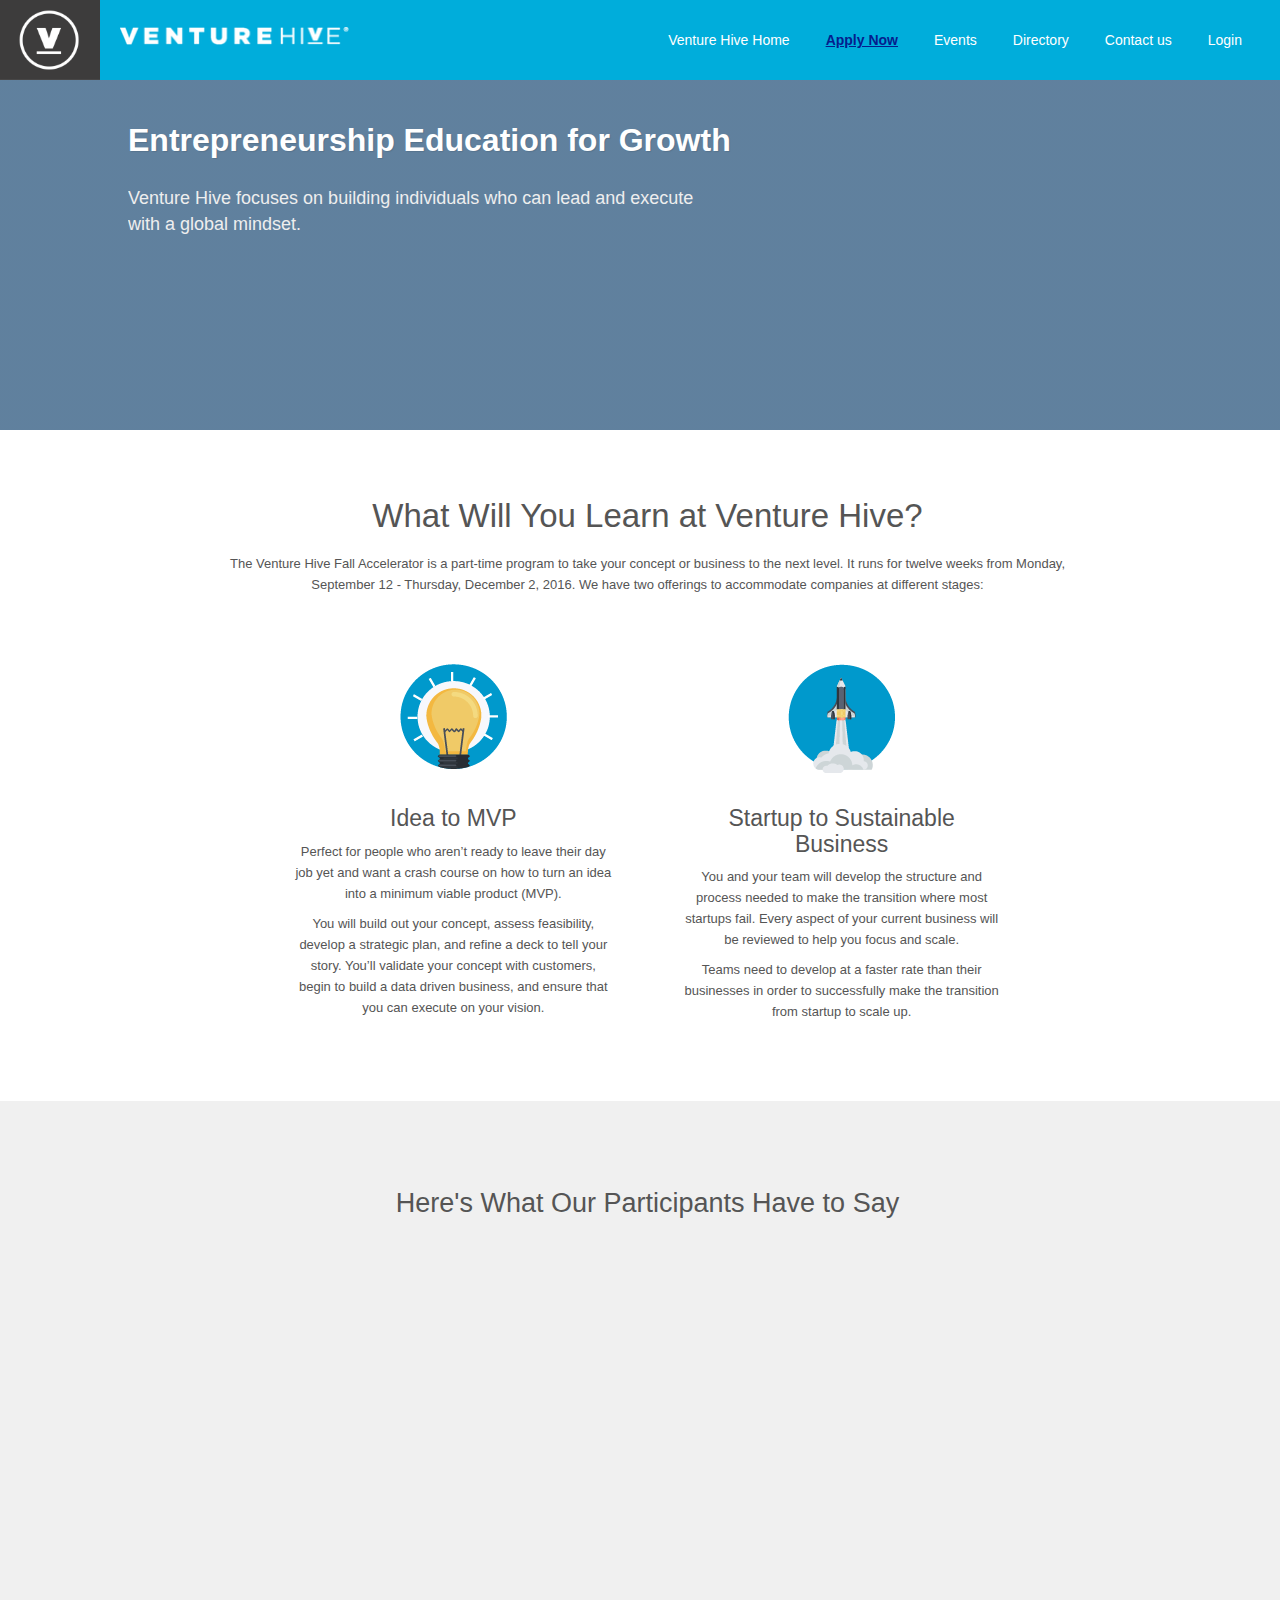
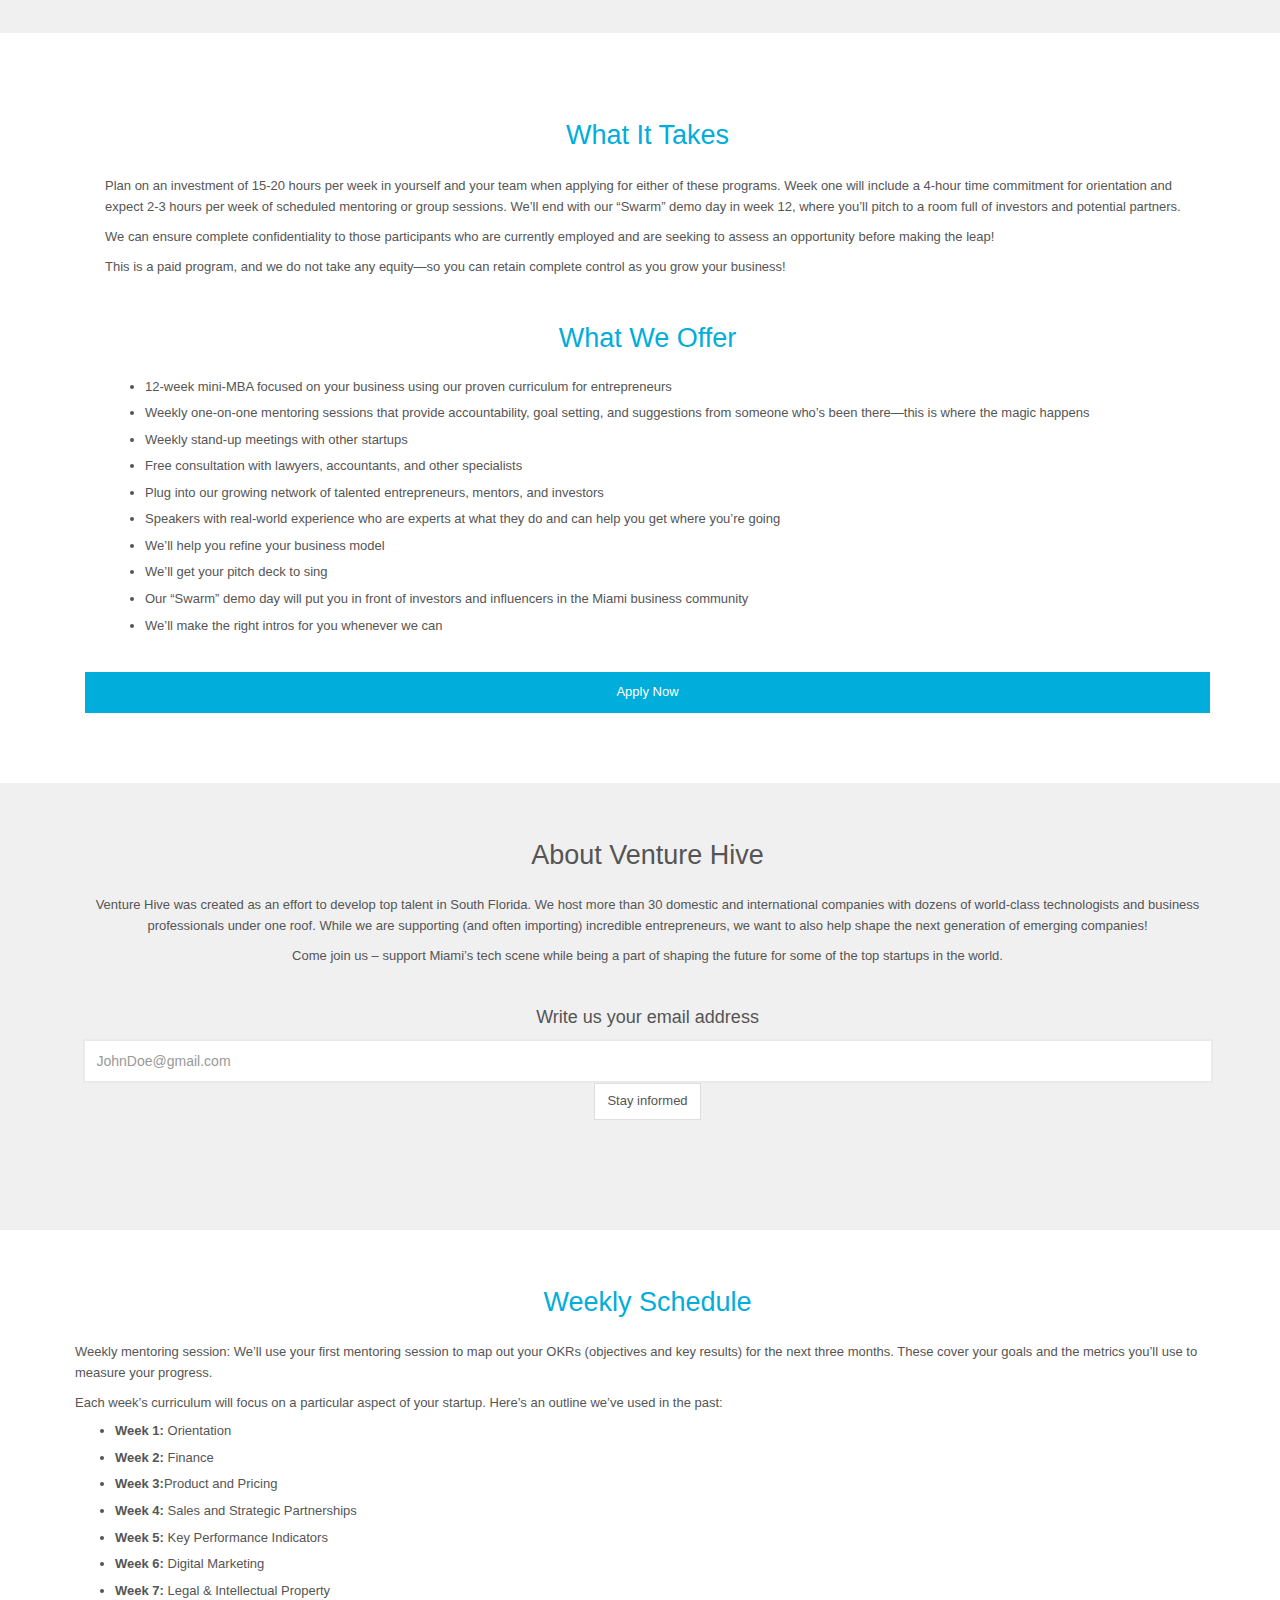
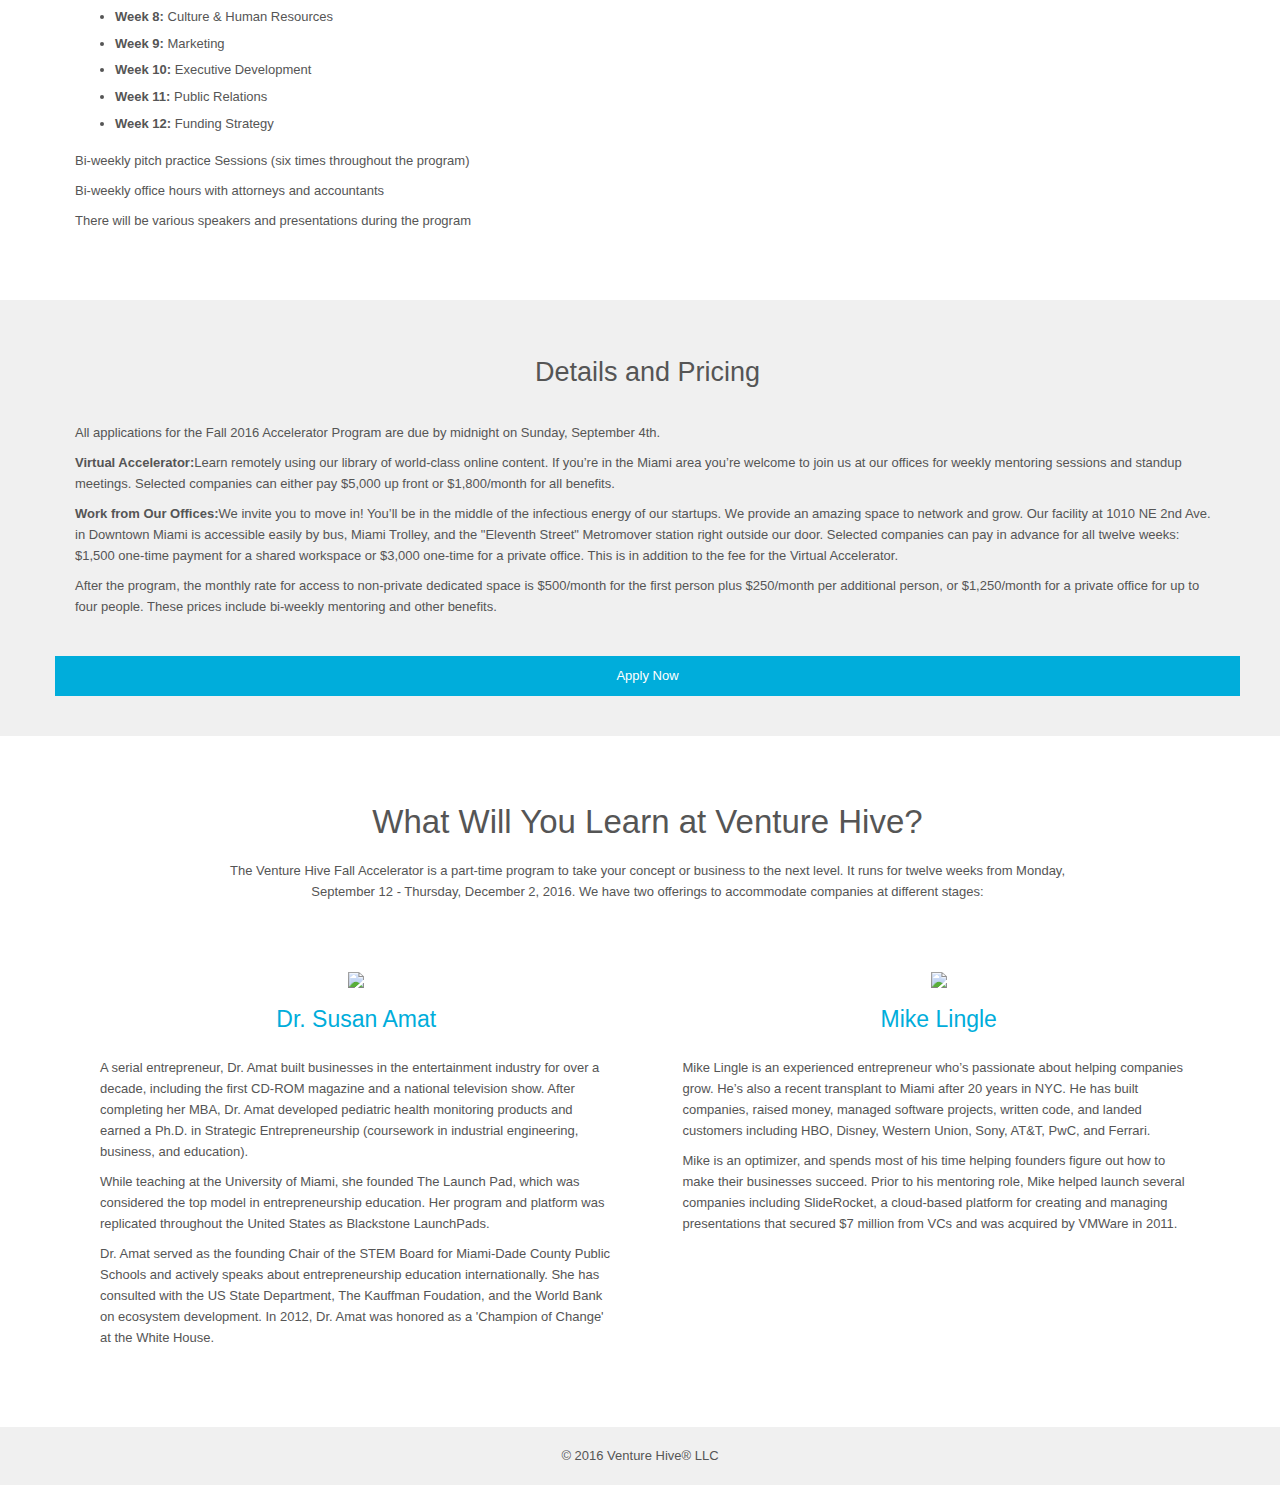
==== commit 33170750: "updates on the link + images" ====
--- a/index.htm
+++ b/index.htm
@@ -552,14 +552,8 @@
     
         
             <li><a href="https://www.venturehive.com/">Venture Hive Home</a></li>
-        
-    
-        
-            <li><a href="https://blog.venturehive.com/"> Blog</a></li>
-        
-    
-        
-            <li><a href="https://apply.venturehive.com/miami"> Apply</a></li>
+    
+            <li><a href="https://apply.venturehive.com/miami" style="text-decoration:underline; color:#051e8d;"> <strong>Apply Now</strong></a></li>
         
     
     <!-- EVENTS -->
@@ -670,7 +664,8 @@
 
 <div class="col-sm-12" style="background-color:white;text-align: center; padding:50px;">
   <div class="header">
-    <h1>2016 Miami Accelerator Industry Verticals</h1>
+    <h1>What Will You Learn at Venture Hive?</h1>
+    <p style="padding:10px 150px;">The Venture Hive Fall Accelerator is a part-time program to take your concept or business to the next level. It runs for twelve weeks from Monday, September 12 - Thursday, December 2, 2016. We have two offerings to accommodate companies at different stages:</p>
   </div>
 </div>
 
@@ -681,65 +676,29 @@
             <div class="col-md-4 col-md-offset-2">
               <div class="panel-default">
                   <div class="panel-head" style="color:#00ADDB;">
-                      <i class="s7-plane gl-4x"></i>
+                      <img src="assets/img/light.png">
                   </div>
                   <div class="panel-body">
-                    <h3>Hospitality/Tourism IT</h3>
-                    <p>With all its hotels, restaurants, bars and nightlife, what better place than Miami to start and grow a tech startup in the hospitality and tourism industry?</p>
+                    <h3>Idea to MVP</h3>
+                    <p>Perfect for people who aren’t ready to leave their day job yet and want a crash course on how to turn an idea into a minimum viable product (MVP). </p>
+                    <p>You will build out your concept, assess feasibility, develop a strategic plan, and refine a deck to tell your story. You’ll validate your concept with customers, begin to build a data driven business, and ensure that you can execute on your vision.</p>
                   </div>
               </div>    
             </div>
             <div class="col-md-4">
                 <div class="panel-default">
                   <div class="panel-head" style="color:#00ADDB;">
-                        <i class="s7-light gl-4x"></i>
+                        <img src="assets/img/space.png">
                   </div>
                   <div class="panel-body">
-                      <h3>Creative IT</h3>
-                      <p>Art Basel has put Miami on the map as a world wide capital for the arts. We welcome tech startups that bring technology innovation to the fashion, design, music, arts, photography, video, and news industries.</p>
+                      <h3>Startup to Sustainable Business</h3>
+                      <p>You and your team will develop the structure and process needed to make the transition where most startups fail. Every aspect of your current business will be reviewed to help you focus and scale. </p>
+                      <p>Teams need to develop at a faster rate than their businesses in order to successfully make the transition from startup to scale up.  </p>
                   </div>
                 </div>
             </div>
       </div>
-    <!-- end: Icon Box-->
-
-    <!-- start: Icon Box Start -->  
-      <div class="row">
-            <div class="col-md-4">
-                <div class="panel-default">
-                  <div class="panel-head" style="color:#00ADDB;">
-                      <i class="s7-piggy gl-4x"></i>
-                  </div>
-                  <div class="panel-body">
-                    <h3>Financial Tech</h3>
-                    <p>Financial technologies (FinTech) focused on unbanked and underbanked populations, remittances, and other solutions for the financial services industry will find Miami is the perfect place to access LATAM and US opportunities.</p>
-                  </div>
-                </div>  
-            </div>
-            <div class="col-md-4">
-              <div class="panel-default">
-                  <div class="panel-head" style="color:#00ADDB;">
-                      <i class="s7-map-2 gl-4x"></i>
-                  </div>
-                  <div class="panel-body">
-                    <h3>Trade/Logistics IT</h3>
-                    <p>Miami-Dade is one of the major international trade locations for the U.S. as well as the major gateway to the Americas for domestic and international businesses.  The metropolitan area has multiple, world-class trade facilities, networks of intermodal infrastructure, along with supportive leadership committed to the area’s continued freight success.</p>
-                  </div>
-              </div>
-            </div>
-            <div class="col-md-4">
-              <div class="panel-default">
-                  <div class="panel-head" style="color:#00ADDB;">
-                      <i class="s7-bandaid gl-4x"></i>
-                  </div>
-                  <div class="panel-body">
-                    <h3>Healthcare IT</h3>
-                    <p>South Florida has a high density of hospitals and other healthcare providers. A great market to come to for tech startups that build software for the healthcare ecosystem.</p>
-                  </div>
-              </div>
-            </div>
-      </div>
-    <!-- end: Icon Box-->    
+    <!-- end: Icon Box-->   
   </div>
 </div>
 
@@ -748,114 +707,194 @@
   <div class="col-md-12">
       <div class="panel-default" style="padding-top:20px;">
           <div class="panel-head">
-              <h2>Venture Hive® Miami Accelerator:</h2>
-              <h3>The Next Generation Of Accelerators In The Heart Of The Magic City.</h3>
+              <h2>Here's What Our Participants Have to Say</h2>
           </div>
           <div class="panel-body">
-          <p>Miami has the resources and Venture Hive® offers the support you need to scale your business! The Venture Hive® Miami Accelerator program spans 12 weeks, during which 10 teams work full-time on creating a scalable business model for their technology startup. Miami Accelerator Applications <a href="http://apply.venturehive.com/miami" style="font-size: 13.3333px;">are currently closed.</a>
-          </p>
-          </div>
-      </div>
-
-      <div class="panel-default" style="padding-top:20px;">
-          <div class="panel-head">
-              <h2>Venture Hive® Miami Incubator:</h2>
-              <h3>Mentoring And Services Any Time Of Year</h3>
-          </div>
-          <div class="panel-body">
-          <p>For startups outside of our targeted industry verticals or for those that can't wait for the next Miami Accelerator class to start, you may apply to be considered for our incubator. Miami Incubator <a href="http://apply.venturehive.com/miami">applications are currently open.</a></p>
-          </div>
-      </div>
-
-      <div class="panel-default" style="padding-top:20px;padding-bottom:20px;">
-          <div class="panel-head">
-              <h2>Venture Hive® Prep:</h2>
-              <h3> Top Quality Entrepreneurship Education at the High School Level</h3>
-          </div>
-          <div class="panel-body">
-          <p>For Students: Mindset shifting for K-12 students, creating problem solvers. Development through programming including 1 to 4 week camps, after school programs, and full time high school programs. For School Systems: Training, content, platform, and ongoing support to give your students unparalleled educational resources and opportunities.
-          </p>
+          <iframe class="embed-responsive-item" width="560" height="315" src="https://www.youtube.com/embed/eRCKYLjR7yw" frameborder="0" allowfullscreen></iframe>
           </div>
       </div>
   </div>
 </div>
 <!-- end: Mid-Section -->
 
+
 <div class="row features">
   <div class="col-md-12">
 
-      <div class="col-md-4">
+      <div class="col-xs-12">
         <div class="panel-default">
             <div class="panel-head">
-                <h2>The Business</h2>
+                <h2>What It Takes</h2>
             </div>
             <div class="panel-body">
-                <p>The Venture Hive Accelerator supports big, disrupt-the-industry visions:</p>
-            
-                <ul>
-                  <li>The business is an innovative web or mobile technology solution applied to one of the five following industries:
-                    <ol>
-                      <li>Creatives (art, design, music, photography, etc.)</li><li>FinTech</li><li>Healthcare IT</li>
-                      <li>Hospitality &amp; Tourism IT</li>
-                      <li>Trade &amp; Logistics IT</li>
-                    </ol>
-                  </li>
-                  <li>The business has passed the idea phase, talking to early potential customers, have built an early version of your product, a WORKING SOLUTION.
-                  </li>
-                  <li>The company can be pre-revenue or just starting to generate its first revenue.</li>
-                  <li>The company can already have received external funding but no more than 500,000 USD.</li>
-                  <li>Having some form of intellectual capital ownership is a plus but not a requirement.</li>
-                </ul>
-
-                <p>We want your Accelerator experience to be focused on validation with customers and setting the foundation for scaling.&nbsp;
-                </p>
+                <p>Plan on an investment of 15-20 hours per week in yourself and your team when applying for either of these programs. Week one will include a 4-hour time commitment for orientation and expect 2-3 hours per week of scheduled mentoring or group sessions. We’ll end with our “Swarm” demo day in week 12, where you’ll pitch to a room full of investors and potential partners.</p>
+
+                <p>We can ensure complete confidentiality to those participants who are currently employed and are seeking to assess an opportunity before making the leap!</p>
+                <p>This is a paid program, and we do not take any equity—so you can retain complete control as you grow your business!</p>
             </div>
         </div>
       </div>
 
-      <div class="col-md-4">
+      <div class="col-xs-12">
         <div class="panel-default">
             <div class="panel-head">
-                <h2>The Benefits</h2>
+                <h2>What We Offer</h2>
             </div>
             <div class="panel-body">
-                <p>The accelerator is a founder-friendly organization with amazing benefits:</p>
-
+               
                 <ul>
-                  <li>A grant of 25,000 USD from Miami-Dade County. <u>No equity taken in your company!</u></li>
-                  <li>A collaborative working space at our headquarters in Downtown Miami for up to six months, free of charge.</li>
-                  <li>Mentoring from a vetted network of world class local, national and international entrepreneurs and experts.</li>
-                  <li>Exposure to qualified investors.</li>
-                  <li>A top-notch curriculum of highly practical workshops and training sessions.</li>
-                  <li>And more awesome surprises...</li>
+                  <li>12-week mini-MBA focused on your business using our proven curriculum for entrepreneurs</li>
+                  <li>Weekly one-on-one mentoring sessions that provide accountability, goal setting, and suggestions from someone who’s been there—this is where the magic happens</li>
+                  <li>Weekly stand-up meetings with other startups</li>
+                  <li>Free consultation with lawyers, accountants, and other specialists</li>
+                  <li>Plug into our growing network of talented entrepreneurs, mentors, and investors</li>
+                  <li>Speakers with real-world experience who are experts at what they do and can help you get where you’re going </li>
+                  <li>We’ll help you refine your business model</li>
+                  <li>We’ll get your pitch deck to sing</li>
+                  <li>Our “Swarm” demo day will put you in front of investors and influencers in the Miami business community</li>
+                  <li>We’ll make the right intros for you whenever we can</li>
                 </ul>
             </div>
-        </div>
-      </div>
-
-      <div class="col-md-4">
-        <div class="panel-default">
-            <div class="panel-head">
-                <h2>The Teams</h2>
-            </div>
-            <div class="panel-body">
-              <p>Our program focuses on individual development. We want you to succeed so we established some guidelines based on what has worked with our companies:</p><p>
-              </p>
-
-              <ul>
-                <li>We only take teams of 2 to 4 founders with complementary backgrounds.</li>
-                <li>Teams must be committed to spending the first 12 weeks of the program full time in our accelerator space in downtown Miami during the acceleration program.</li>
-                <li>Founding team members must speak English.</li>
-              </ul>
-
-              <p>We place a great deal of importance on the team, on its solidity and on its ability to be coached and to take feedback.</p>
-            </div>
+              <a class="btn btn-primary center-block" href="https://apply.venturehive.com/content/venture-hive-application-form" role="button" style="color:#fff; padding:10px;">Apply Now</a>
         </div>
       </div>
 
   </div>
 </div>
 <!-- end: Features -->
+
+<!-- start: about -->
+<div class="row about text-center">
+  <div class="col-xs-12" style="padding:40px;">
+  <div class="panel-default">
+            <div class="panel-head">
+                <h2>About Venture Hive</h2>
+            </div>
+            <div class="panel-body container">
+               <p>Venture Hive was created as an effort to develop top talent in South Florida. We host more than 30 domestic and international companies with dozens of world-class technologists and business professionals under one roof. While we are supporting (and often importing) incredible entrepreneurs, we want to also help shape the next generation of emerging companies! </p>
+               <p>Come join us – support Miami’s tech scene while being a part of shaping the future for some of the top startups in the world.</p>
+              <form style="padding:30px 0;">
+                <div class="form-group">
+                  <label for="exampleInputEmail1">Write us your email address</label>
+                  <input type="email" class="form-control" id="exampleInputEmail1" placeholder="JohnDoe@gmail.com">  <button type="submit" class="btn btn-default">Stay informed</button>
+                </div>
+               
+              </form>
+            </div>
+    </div>
+  </div>
+</div>
+<!-- end: -->
+
+<!-- start: weekly -->
+<div class="row features" style="background-color:#fff; padding:40px;">
+  <div class="col-md-12">
+    <div class="col-xs-12">
+        <div class="panel-default">
+            <div class="panel-head">
+                <h2>Weekly Schedule</h2>
+            </div>
+            <div class="panel-body">
+                <p>Weekly mentoring session: We’ll use your first mentoring session to map out your OKRs (objectives and key results) for the next three months. These cover your goals and the metrics you’ll use to measure your progress. </p>
+                <p>Each week’s curriculum will focus on a particular aspect of your startup. Here’s an outline we’ve used in the past: </p>
+
+                <ul>
+                  <li><strong>Week 1:</strong> Orientation </li>
+                  <li><strong>Week 2: </strong>Finance </li>
+                  <li><strong>Week 3:</strong>Product and Pricing </li>
+                  <li><strong> Week 4:</strong> Sales and Strategic Partnerships </li>
+                  <li><strong> Week 5:</strong>  Key Performance Indicators </li>
+                  <li><strong> Week 6: </strong>Digital Marketing  </li>
+                  <li><strong>Week 7: </strong>Legal & Intellectual Property </li>
+                  <li><strong> Week 8: </strong>Culture & Human Resources </li>
+                  <li><strong> Week 9: </strong>Marketing</li>
+                  <li><strong>Week 10: </strong>Executive Development </li>
+                  <li><strong> Week 11: </strong> Public Relations </li>
+                  <li><strong> Week 12: </strong>Funding Strategy </li>
+                </ul>
+                
+                <p>Bi-weekly pitch practice Sessions (six times throughout the program) </p>
+                <p>Bi-weekly office hours with attorneys and accountants</p>
+                <p>There will be various speakers and presentations during the program </p>
+                
+            </div>
+          </div>  
+      </div>
+  </div>
+</div>  
+</div>
+<!-- end -->
+
+<!-- start: Details and Pricing -->
+<div class="row" style="padding:40px;">
+  <div class="col-md-12">
+    <div class="col-xs-12">
+        <div class="panel-default">
+            <div class="panel-head" style="text-align:center; padding-bottom:10px;">
+                <h2>Details and Pricing</h2>
+            </div>
+            <div class="panel-body">
+                <p>All applications for the Fall 2016 Accelerator Program are due by midnight on Sunday, September 4th. </p>
+                <p><strong>Virtual Accelerator:</strong>Learn remotely using our library of world-class online content. If you’re in the Miami area you’re welcome to join us at our offices for weekly mentoring sessions and standup meetings. Selected companies can either pay $5,000 up front or $1,800/month for all benefits. </p>
+                
+                <p><strong>Work from Our Offices:</strong>We invite you to move in! You’ll be in the middle of the infectious energy of our startups. We provide an amazing space to network and grow. Our facility at 1010 NE 2nd Ave. in Downtown Miami is accessible easily by bus, Miami Trolley, and the "Eleventh Street" Metromover station right outside our door. Selected companies can pay in advance for all twelve weeks: $1,500 one-time payment for a shared workspace or $3,000 one-time for a private office. This is in addition to the fee for the Virtual Accelerator. </p>
+
+                <p>After the program, the monthly rate for access to non-private dedicated space is $500/month for the first person plus $250/month per additional person, or $1,250/month for a private office for up to four people. These prices include bi-weekly mentoring and other benefits.</p>
+            </div>
+             <a class="btn btn-primary center-block" href="https://apply.venturehive.com/content/venture-hive-application-form" role="button" style="color:#fff; padding:10px; margin-top:10px;">Apply Now</a>
+          </div>  
+      </div>
+  </div>
+</div>  
+
+<!-- end -->
+
+<!-- start: who's behind the program? -->
+
+<div class="col-sm-12" style="background-color:white;text-align: center; padding:50px;">
+  <div class="header">
+    <h1>What Will You Learn at Venture Hive?</h1>
+    <p style="padding:10px 150px;">The Venture Hive Fall Accelerator is a part-time program to take your concept or business to the next level. It runs for twelve weeks from Monday, September 12 - Thursday, December 2, 2016. We have two offerings to accommodate companies at different stages:</p>
+  </div>
+</div>
+
+<div class="row text-center icon-box">
+  <div class="col-md-12">
+    <!-- start: Icon Box Start -->
+      <div class="row">
+            <div class="col-sm-6">
+              <div class="panel-default">
+                  <div class="panel-head" style="color:#00ADDB;">
+                        <img src="assets/img/susan.png">
+                        <h3>Dr. Susan Amat</h3>
+                  </div>
+                  <div class="panel-body"  style="text-align:left">
+                    <p>A serial entrepreneur, Dr. Amat built businesses in the entertainment industry for over a decade, including the first CD-ROM magazine and a national television show. After completing her MBA, Dr. Amat developed pediatric health monitoring products and earned a Ph.D. in Strategic Entrepreneurship (coursework in industrial engineering, business, and education). </p>
+                    <p>While teaching at the University of Miami, she founded The Launch Pad, which was considered the top model in entrepreneurship education. Her program and platform was replicated throughout the United States as Blackstone LaunchPads. </p>
+                    <p>Dr. Amat served as the founding Chair of the STEM Board for Miami-Dade County Public Schools and actively speaks about entrepreneurship education internationally. She has consulted with the US State Department, The Kauffman Foudation, and the World Bank on ecosystem development. In 2012, Dr. Amat was honored as a 'Champion of Change' at the White House.</p>
+                  </div>
+              </div>    
+            </div>
+            <div class="col-sm-6">
+                <div class="panel-default">
+                  <div class="panel-head" style="color:#00ADDB;">
+                        <img src="assets/img/mikel.png">
+                          <h3>Mike Lingle</h3>
+                  </div>
+                  <div class="panel-body" style="text-align:left">
+                      <p>Mike Lingle is an experienced entrepreneur who’s passionate about helping companies grow. He’s also a recent transplant to Miami after 20 years in NYC. He has built companies, raised money, managed software projects, written code, and landed customers including HBO, Disney, Western Union, Sony, AT&T, PwC, and Ferrari. </p>
+                      <p>Mike is an optimizer, and spends most of his time helping founders figure out how to make their businesses succeed. Prior to his mentoring role, Mike helped launch several companies including SlideRocket, a cloud-based platform for creating and managing presentations that secured $7 million from VCs and was acquired by VMWare in 2011.</p>
+                  </div>
+                </div>
+            </div>
+      </div>
+    <!-- end: Icon Box-->   
+  </div>
+</div>
+
+<!-- end -->
+
+
 
                 <!-- PROGRAM DESCRIPTION(S) -->
                 
--- a/assets/css/fullcalendar.css
+++ b/assets/css/fullcalendar.css
@@ -0,0 +1,590 @@
+/*!
+ * FullCalendar v1.6.4 Stylesheet
+ * Docs & License: http://arshaw.com/fullcalendar/
+ * (c) 2013 Adam Shaw
+ */
+
+
+.fc {
+	direction: ltr;
+	text-align: left;
+	}
+	
+.fc table {
+	border-collapse: collapse;
+	border-spacing: 0;
+	}
+	
+html .fc,
+.fc table {
+	font-size: 1em;
+	}
+	
+.fc td,
+.fc th {
+	padding: 0;
+	vertical-align: top;
+	}
+
+
+
+/* Header
+------------------------------------------------------------------------*/
+
+.fc-header td {
+	white-space: nowrap;
+	}
+
+.fc-header-left {
+	width: 25%;
+	text-align: left;
+	}
+	
+.fc-header-center {
+	text-align: center;
+	}
+	
+.fc-header-right {
+	width: 25%;
+	text-align: right;
+	}
+	
+.fc-header-title {
+	display: inline-block;
+	vertical-align: top;
+	}
+
+.fc-header-title h2 {
+	margin-top: 0;
+	white-space: nowrap;
+	text-transform: uppercase;
+}
+	
+.fc .fc-header-space {
+	padding-left: 10px;
+	}
+	
+.fc-header .fc-button {
+	margin-bottom: 1em;
+	vertical-align: top;
+	}
+	
+/* buttons edges butting together */
+
+.fc-header .fc-button {
+	margin-right: -1px;
+	}
+	
+.fc-header .fc-corner-right,  /* non-theme */
+.fc-header .ui-corner-right { /* theme */
+	margin-right: 0; /* back to normal */
+	}
+	
+/* button layering (for border precedence) */
+	
+.fc-header .fc-state-hover,
+.fc-header .ui-state-hover {
+	z-index: 2;
+	}
+	
+.fc-header .fc-state-down {
+	z-index: 3;
+	}
+
+.fc-header .fc-state-active,
+.fc-header .ui-state-active {
+	z-index: 4;
+	}
+	
+	
+	
+/* Content
+------------------------------------------------------------------------*/
+	
+.fc-content {
+	clear: both;
+	zoom: 1; /* for IE7, gives accurate coordinates for [un]freezeContentHeight */
+	}
+	
+.fc-view {
+	width: 100%;
+	overflow: hidden;
+	}
+	
+	
+
+/* Cell Styles
+------------------------------------------------------------------------*/
+
+.fc-widget-header,    /* <th>, usually */
+.fc-widget-content {  /* <td>, usually */
+	border: 1px solid #ddd;
+	}
+	
+.fc-state-highlight { /* <td> today cell */ /* TODO: add .fc-today to <th> */
+	background: #fcf8e3;
+	}
+	
+.fc-cell-overlay { /* semi-transparent rectangle while dragging */
+	background: #bce8f1;
+	opacity: .3;
+	filter: alpha(opacity=30); /* for IE */
+	}
+	
+
+
+/* Buttons
+------------------------------------------------------------------------*/
+
+.fc-button {
+	position: relative;
+	display: inline-block;
+	padding: 0 .6em;
+	overflow: hidden;
+	height: 1.9em;
+	line-height: 1.9em;
+	white-space: nowrap;
+	cursor: pointer;
+	}
+	
+.fc-state-default { /* non-theme */
+	border: 1px solid;
+	}
+
+.fc-state-default.fc-corner-left { /* non-theme */
+	border-top-left-radius: 4px;
+	border-bottom-left-radius: 4px;
+	}
+
+.fc-state-default.fc-corner-right { /* non-theme */
+	border-top-right-radius: 4px;
+	border-bottom-right-radius: 4px;
+	}
+
+/*
+	Our default prev/next buttons use HTML entities like &lsaquo; &rsaquo; &laquo; &raquo;
+	and we'll try to make them look good cross-browser.
+*/
+
+.fc-text-arrow {
+	margin: 0 .1em;
+	font-size: 2em;
+	font-family: "Courier New", Courier, monospace;
+	vertical-align: baseline; /* for IE7 */
+	}
+
+.fc-button-prev .fc-text-arrow,
+.fc-button-next .fc-text-arrow { /* for &lsaquo; &rsaquo; */
+	font-weight: bold;
+	}
+	
+/* icon (for jquery ui) */
+	
+.fc-button .fc-icon-wrap {
+	position: relative;
+	float: left;
+	top: 50%;
+	}
+	
+.fc-button .ui-icon {
+	position: relative;
+	float: left;
+	margin-top: -50%;
+	*margin-top: 0;
+	*top: -50%;
+	}
+	
+/*
+  button states
+  borrowed from twitter bootstrap (http://twitter.github.com/bootstrap/)
+*/
+
+.fc-state-default {
+	background-color: #f5f5f5;
+	background-image: -moz-linear-gradient(top, #ffffff, #e6e6e6);
+	background-image: -webkit-gradient(linear, 0 0, 0 100%, from(#ffffff), to(#e6e6e6));
+	background-image: -webkit-linear-gradient(top, #ffffff, #e6e6e6);
+	background-image: -o-linear-gradient(top, #ffffff, #e6e6e6);
+	background-image: linear-gradient(to bottom, #ffffff, #e6e6e6);
+	background-repeat: repeat-x;
+	border-color: #e6e6e6 #e6e6e6 #bfbfbf;
+	border-color: rgba(0, 0, 0, 0.1) rgba(0, 0, 0, 0.1) rgba(0, 0, 0, 0.25);
+	color: #333;
+	text-shadow: 0 1px 1px rgba(255, 255, 255, 0.75);
+	box-shadow: inset 0 1px 0 rgba(255, 255, 255, 0.2), 0 1px 2px rgba(0, 0, 0, 0.05);
+	}
+
+.fc-state-hover,
+.fc-state-down,
+.fc-state-active,
+.fc-state-disabled {
+	color: #333333;
+	background-color: #e6e6e6;
+	}
+
+.fc-state-hover {
+	color: #333333;
+	text-decoration: none;
+	background-position: 0 -15px;
+	-webkit-transition: background-position 0.1s linear;
+	   -moz-transition: background-position 0.1s linear;
+	     -o-transition: background-position 0.1s linear;
+	        transition: background-position 0.1s linear;
+	}
+
+.fc-state-down,
+.fc-state-active {
+	background-color: #cccccc;
+	background-image: none;
+	outline: 0;
+	box-shadow: inset 0 2px 4px rgba(0, 0, 0, 0.15), 0 1px 2px rgba(0, 0, 0, 0.05);
+	}
+
+.fc-state-disabled {
+	cursor: default;
+	background-image: none;
+	opacity: 0.65;
+	filter: alpha(opacity=65);
+	box-shadow: none;
+	}
+
+	
+
+/* Global Event Styles
+------------------------------------------------------------------------*/
+
+.fc-event-container > * {
+	z-index: 8;
+	}
+
+.fc-event-container > .ui-draggable-dragging,
+.fc-event-container > .ui-resizable-resizing {
+	z-index: 9;
+	}
+	 
+.fc-event {
+	border: 1px solid #3a87ad; /* default BORDER color */
+	background-color: #3a87ad; /* default BACKGROUND color */
+	color: #fff;               /* default TEXT color */
+	font-size: .85em;
+	cursor: default;
+	}
+
+a.fc-event {
+	text-decoration: none;
+	}
+	
+a.fc-event,
+.fc-event-draggable {
+	cursor: pointer;
+	}
+	
+.fc-rtl .fc-event {
+	text-align: right;
+	}
+
+.fc-event-inner {
+	width: 100%;
+	height: 100%;
+	overflow: hidden;
+	}
+	
+.fc-event-time,
+.fc-event-title {
+	padding: 0 1px;
+	}
+	
+.fc .ui-resizable-handle {
+	display: block;
+	position: absolute;
+	z-index: 99999;
+	overflow: hidden; /* hacky spaces (IE6/7) */
+	font-size: 300%;  /* */
+	line-height: 50%; /* */
+	}
+	
+	
+	
+/* Horizontal Events
+------------------------------------------------------------------------*/
+
+.fc-event-hori {
+	border-width: 1px 0;
+	margin-bottom: 1px;
+	}
+
+.fc-ltr .fc-event-hori.fc-event-start,
+.fc-rtl .fc-event-hori.fc-event-end {
+	border-left-width: 1px;
+	border-top-left-radius: 3px;
+	border-bottom-left-radius: 3px;
+	}
+
+.fc-ltr .fc-event-hori.fc-event-end,
+.fc-rtl .fc-event-hori.fc-event-start {
+	border-right-width: 1px;
+	border-top-right-radius: 3px;
+	border-bottom-right-radius: 3px;
+	}
+	
+/* resizable */
+	
+.fc-event-hori .ui-resizable-e {
+	top: 0           !important; /* importants override pre jquery ui 1.7 styles */
+	right: -3px      !important;
+	width: 7px       !important;
+	height: 100%     !important;
+	cursor: e-resize;
+	}
+	
+.fc-event-hori .ui-resizable-w {
+	top: 0           !important;
+	left: -3px       !important;
+	width: 7px       !important;
+	height: 100%     !important;
+	cursor: w-resize;
+	}
+	
+.fc-event-hori .ui-resizable-handle {
+	_padding-bottom: 14px; /* IE6 had 0 height */
+	}
+	
+	
+	
+/* Reusable Separate-border Table
+------------------------------------------------------------*/
+
+table.fc-border-separate {
+	border-collapse: separate;
+	}
+	
+.fc-border-separate th,
+.fc-border-separate td {
+	border-width: 1px 0 0 1px;
+	}
+	
+.fc-border-separate th.fc-last,
+.fc-border-separate td.fc-last {
+	border-right-width: 1px;
+	}
+	
+.fc-border-separate tr.fc-last th,
+.fc-border-separate tr.fc-last td {
+	border-bottom-width: 1px;
+	}
+	
+.fc-border-separate tbody tr.fc-first td,
+.fc-border-separate tbody tr.fc-first th {
+	border-top-width: 0;
+	}
+	
+	
+
+/* Month View, Basic Week View, Basic Day View
+------------------------------------------------------------------------*/
+
+.fc-grid th {
+	text-align: center;
+	}
+
+.fc .fc-week-number {
+	width: 22px;
+	text-align: center;
+	}
+
+.fc .fc-week-number div {
+	padding: 0 2px;
+	}
+	
+.fc-grid .fc-day-number {
+	float: right;
+	padding: 0 2px;
+	}
+	
+.fc-grid .fc-other-month .fc-day-number {
+	opacity: 0.3;
+	filter: alpha(opacity=30); /* for IE */
+	/* opacity with small font can sometimes look too faded
+	   might want to set the 'color' property instead
+	   making day-numbers bold also fixes the problem */
+	}
+	
+.fc-grid .fc-day-content {
+	clear: both;
+	padding: 2px 2px 1px; /* distance between events and day edges */
+	}
+	
+/* event styles */
+	
+.fc-grid .fc-event-time {
+	font-weight: bold;
+	}
+	
+/* right-to-left */
+	
+.fc-rtl .fc-grid .fc-day-number {
+	float: left;
+	}
+	
+.fc-rtl .fc-grid .fc-event-time {
+	float: right;
+	}
+	
+	
+
+/* Agenda Week View, Agenda Day View
+------------------------------------------------------------------------*/
+
+.fc-agenda table {
+	border-collapse: separate;
+	}
+	
+.fc-agenda-days th {
+	text-align: center;
+	}
+	
+.fc-agenda .fc-agenda-axis {
+	width: 50px;
+	padding: 0 4px;
+	vertical-align: middle;
+	text-align: right;
+	white-space: nowrap;
+	font-weight: normal;
+	}
+
+.fc-agenda .fc-week-number {
+	font-weight: bold;
+	}
+	
+.fc-agenda .fc-day-content {
+	padding: 2px 2px 1px;
+	}
+	
+/* make axis border take precedence */
+	
+.fc-agenda-days .fc-agenda-axis {
+	border-right-width: 1px;
+	}
+	
+.fc-agenda-days .fc-col0 {
+	border-left-width: 0;
+	}
+	
+/* all-day area */
+	
+.fc-agenda-allday th {
+	border-width: 0 1px;
+	}
+	
+.fc-agenda-allday .fc-day-content {
+	min-height: 34px; /* TODO: doesnt work well in quirksmode */
+	_height: 34px;
+	}
+	
+/* divider (between all-day and slots) */
+	
+.fc-agenda-divider-inner {
+	height: 2px;
+	overflow: hidden;
+	}
+	
+.fc-widget-header .fc-agenda-divider-inner {
+	background: #eee;
+	}
+	
+/* slot rows */
+	
+.fc-agenda-slots th {
+	border-width: 1px 1px 0;
+	}
+	
+.fc-agenda-slots td {
+	border-width: 1px 0 0;
+	background: none;
+	}
+	
+.fc-agenda-slots td div {
+	height: 20px;
+	}
+	
+.fc-agenda-slots tr.fc-slot0 th,
+.fc-agenda-slots tr.fc-slot0 td {
+	border-top-width: 0;
+	}
+
+.fc-agenda-slots tr.fc-minor th,
+.fc-agenda-slots tr.fc-minor td {
+	border-top-style: dotted;
+	}
+	
+.fc-agenda-slots tr.fc-minor th.ui-widget-header {
+	*border-top-style: solid; /* doesn't work with background in IE6/7 */
+	}
+	
+
+
+/* Vertical Events
+------------------------------------------------------------------------*/
+
+.fc-event-vert {
+	border-width: 0 1px;
+	}
+
+.fc-event-vert.fc-event-start {
+	border-top-width: 1px;
+	border-top-left-radius: 3px;
+	border-top-right-radius: 3px;
+	}
+
+.fc-event-vert.fc-event-end {
+	border-bottom-width: 1px;
+	border-bottom-left-radius: 3px;
+	border-bottom-right-radius: 3px;
+	}
+	
+.fc-event-vert .fc-event-time {
+	white-space: nowrap;
+	font-size: 10px;
+	}
+
+.fc-event-vert .fc-event-inner {
+	position: relative;
+	z-index: 2;
+	}
+	
+.fc-event-vert .fc-event-bg { /* makes the event lighter w/ a semi-transparent overlay  */
+	position: absolute;
+	z-index: 1;
+	top: 0;
+	left: 0;
+	width: 100%;
+	height: 100%;
+	background: #fff;
+	opacity: .25;
+	filter: alpha(opacity=25);
+	}
+	
+.fc .ui-draggable-dragging .fc-event-bg, /* TODO: something nicer like .fc-opacity */
+.fc-select-helper .fc-event-bg {
+	display: none\9; /* for IE6/7/8. nested opacity filters while dragging don't work */
+	}
+	
+/* resizable */
+	
+.fc-event-vert .ui-resizable-s {
+	bottom: 0        !important; /* importants override pre jquery ui 1.7 styles */
+	width: 100%      !important;
+	height: 8px      !important;
+	overflow: hidden !important;
+	line-height: 8px !important;
+	font-size: 11px  !important;
+	font-family: monospace;
+	text-align: center;
+	cursor: s-resize;
+	}
+	
+.fc-agenda .ui-resizable-resizing { /* TODO: better selector */
+	_overflow: hidden;
+	}
+	
+	
--- a/assets/css/style.css
+++ b/assets/css/style.css
@@ -0,0 +1,646 @@
+@font-face {
+	font-family: 'Stroke 7';
+	src:url('fonts/Stroke-7.eot?21lgsr');
+	src:url('fonts/Stroke-7.eot?#iefix21lgsr') format('embedded-opentype'),
+		url('fonts/Stroke-7.ttf?21lgsr') format('truetype'),
+		url('fonts/Stroke-7.woff?21lgsr') format('woff'),
+		url('fonts/Stroke-7.svg?21lgsr#Stroke-7') format('svg');
+	font-weight: normal;
+	font-style: normal;
+}
+
+[class^="s7-"], [class*=" s7-"] {
+	font-family: 'Stroke 7';
+	speak: none;
+	font-style: normal;
+	font-weight: normal;
+	font-variant: normal;
+	text-transform: none;
+	line-height: 1;
+
+	/* Better Font Rendering =========== */
+	-webkit-font-smoothing: antialiased;
+	-moz-osx-font-smoothing: grayscale;
+}
+
+.s7-point:before {
+	content: "\e6ce";
+}
+.s7-input-check:before {
+	content: "\e6cd";
+}
+.s7-menu3:before {
+	content: "\e6cc";
+}
+.s7-menu2:before {
+	content: "\e6cb";
+}
+.s7-check:before {
+	content: "\e6ca";
+}
+.s7-album:before {
+	content: "\e6aa";
+}
+.s7-arc:before {
+	content: "\e6ab";
+}
+.s7-back-2:before {
+	content: "\e6ac";
+}
+.s7-bandaid:before {
+	content: "\e6ad";
+}
+.s7-car:before {
+	content: "\e6ae";
+}
+.s7-diamond:before {
+	content: "\e6af";
+}
+.s7-door-lock:before {
+	content: "\e6b0";
+}
+.s7-eyedropper:before {
+	content: "\e6b1";
+}
+.s7-female:before {
+	content: "\e6b2";
+}
+.s7-gym:before {
+	content: "\e6b3";
+}
+.s7-hammer:before {
+	content: "\e6b4";
+}
+.s7-headphones:before {
+	content: "\e6b5";
+}
+.s7-helm:before {
+	content: "\e6b6";
+}
+.s7-hourglass:before {
+	content: "\e6b7";
+}
+.s7-leaf:before {
+	content: "\e6b8";
+}
+.s7-magic-wand:before {
+	content: "\e6b9";
+}
+.s7-male:before {
+	content: "\e6ba";
+}
+.s7-map-2:before {
+	content: "\e6bb";
+}
+.s7-next-2:before {
+	content: "\e6bc";
+}
+.s7-paint-bucket:before {
+	content: "\e6bd";
+}
+.s7-pendrive:before {
+	content: "\e6be";
+}
+.s7-photo:before {
+	content: "\e6bf";
+}
+.s7-piggy:before {
+	content: "\e6c0";
+}
+.s7-plugin:before {
+	content: "\e6c1";
+}
+.s7-refresh-2:before {
+	content: "\e6c2";
+}
+.s7-rocket:before {
+	content: "\e6c3";
+}
+.s7-settings:before {
+	content: "\e6c4";
+}
+.s7-shield:before {
+	content: "\e6c5";
+}
+.s7-smile:before {
+	content: "\e6c6";
+}
+.s7-usb:before {
+	content: "\e6c7";
+}
+.s7-vector:before {
+	content: "\e6c8";
+}
+.s7-wine:before {
+	content: "\e6c9";
+}
+.s7-cloud-upload:before {
+	content: "\e68a";
+}
+.s7-cash:before {
+	content: "\e68c";
+}
+.s7-close:before {
+	content: "\e680";
+}
+.s7-bluetooth:before {
+	content: "\e68d";
+}
+.s7-cloud-download:before {
+	content: "\e68b";
+}
+.s7-way:before {
+	content: "\e68e";
+}
+.s7-close-circle:before {
+	content: "\e681";
+}
+.s7-id:before {
+	content: "\e68f";
+}
+.s7-angle-up:before {
+	content: "\e682";
+}
+.s7-wristwatch:before {
+	content: "\e690";
+}
+.s7-angle-up-circle:before {
+	content: "\e683";
+}
+.s7-world:before {
+	content: "\e691";
+}
+.s7-angle-right:before {
+	content: "\e684";
+}
+.s7-volume:before {
+	content: "\e692";
+}
+.s7-angle-right-circle:before {
+	content: "\e685";
+}
+.s7-users:before {
+	content: "\e693";
+}
+.s7-angle-left:before {
+	content: "\e686";
+}
+.s7-user-female:before {
+	content: "\e694";
+}
+.s7-angle-left-circle:before {
+	content: "\e687";
+}
+.s7-up-arrow:before {
+	content: "\e695";
+}
+.s7-angle-down:before {
+	content: "\e688";
+}
+.s7-switch:before {
+	content: "\e696";
+}
+.s7-angle-down-circle:before {
+	content: "\e689";
+}
+.s7-scissors:before {
+	content: "\e697";
+}
+.s7-wallet:before {
+	content: "\e600";
+}
+.s7-safe:before {
+	content: "\e698";
+}
+.s7-volume2:before {
+	content: "\e601";
+}
+.s7-volume1:before {
+	content: "\e602";
+}
+.s7-voicemail:before {
+	content: "\e603";
+}
+.s7-video:before {
+	content: "\e604";
+}
+.s7-user:before {
+	content: "\e605";
+}
+.s7-upload:before {
+	content: "\e606";
+}
+.s7-unlock:before {
+	content: "\e607";
+}
+.s7-umbrella:before {
+	content: "\e608";
+}
+.s7-trash:before {
+	content: "\e609";
+}
+.s7-tools:before {
+	content: "\e60a";
+}
+.s7-timer:before {
+	content: "\e60b";
+}
+.s7-ticket:before {
+	content: "\e60c";
+}
+.s7-target:before {
+	content: "\e60d";
+}
+.s7-sun:before {
+	content: "\e60e";
+}
+.s7-study:before {
+	content: "\e60f";
+}
+.s7-stopwatch:before {
+	content: "\e610";
+}
+.s7-star:before {
+	content: "\e611";
+}
+.s7-speaker:before {
+	content: "\e612";
+}
+.s7-signal:before {
+	content: "\e613";
+}
+.s7-shuffle:before {
+	content: "\e614";
+}
+.s7-shopbag:before {
+	content: "\e615";
+}
+.s7-share:before {
+	content: "\e616";
+}
+.s7-server:before {
+	content: "\e617";
+}
+.s7-search:before {
+	content: "\e618";
+}
+.s7-film:before {
+	content: "\e6a5";
+}
+.s7-science:before {
+	content: "\e619";
+}
+.s7-disk:before {
+	content: "\e6a6";
+}
+.s7-ribbon:before {
+	content: "\e61a";
+}
+.s7-repeat:before {
+	content: "\e61b";
+}
+.s7-refresh:before {
+	content: "\e61c";
+}
+.s7-add-user:before {
+	content: "\e6a9";
+}
+.s7-refresh-cloud:before {
+	content: "\e61d";
+}
+.s7-paperclip:before {
+	content: "\e69c";
+}
+.s7-radio:before {
+	content: "\e61e";
+}
+.s7-note2:before {
+	content: "\e69d";
+}
+.s7-print:before {
+	content: "\e61f";
+}
+.s7-network:before {
+	content: "\e69e";
+}
+.s7-prev:before {
+	content: "\e620";
+}
+.s7-mute:before {
+	content: "\e69f";
+}
+.s7-power:before {
+	content: "\e621";
+}
+.s7-medal:before {
+	content: "\e6a0";
+}
+.s7-portfolio:before {
+	content: "\e622";
+}
+.s7-like2:before {
+	content: "\e6a1";
+}
+.s7-plus:before {
+	content: "\e623";
+}
+.s7-left-arrow:before {
+	content: "\e6a2";
+}
+.s7-play:before {
+	content: "\e624";
+}
+.s7-key:before {
+	content: "\e6a3";
+}
+.s7-plane:before {
+	content: "\e625";
+}
+.s7-joy:before {
+	content: "\e6a4";
+}
+.s7-photo-gallery:before {
+	content: "\e626";
+}
+.s7-pin:before {
+	content: "\e69b";
+}
+.s7-phone:before {
+	content: "\e627";
+}
+.s7-plug:before {
+	content: "\e69a";
+}
+.s7-pen:before {
+	content: "\e628";
+}
+.s7-right-arrow:before {
+	content: "\e699";
+}
+.s7-paper-plane:before {
+	content: "\e629";
+}
+.s7-delete-user:before {
+	content: "\e6a7";
+}
+.s7-paint:before {
+	content: "\e62a";
+}
+.s7-bottom-arrow:before {
+	content: "\e6a8";
+}
+.s7-notebook:before {
+	content: "\e62b";
+}
+.s7-note:before {
+	content: "\e62c";
+}
+.s7-next:before {
+	content: "\e62d";
+}
+.s7-news-paper:before {
+	content: "\e62e";
+}
+.s7-musiclist:before {
+	content: "\e62f";
+}
+.s7-music:before {
+	content: "\e630";
+}
+.s7-mouse:before {
+	content: "\e631";
+}
+.s7-more:before {
+	content: "\e632";
+}
+.s7-moon:before {
+	content: "\e633";
+}
+.s7-monitor:before {
+	content: "\e634";
+}
+.s7-micro:before {
+	content: "\e635";
+}
+.s7-menu:before {
+	content: "\e636";
+}
+.s7-map:before {
+	content: "\e637";
+}
+.s7-map-marker:before {
+	content: "\e638";
+}
+.s7-mail:before {
+	content: "\e639";
+}
+.s7-mail-open:before {
+	content: "\e63a";
+}
+.s7-mail-open-file:before {
+	content: "\e63b";
+}
+.s7-magnet:before {
+	content: "\e63c";
+}
+.s7-loop:before {
+	content: "\e63d";
+}
+.s7-look:before {
+	content: "\e63e";
+}
+.s7-lock:before {
+	content: "\e63f";
+}
+.s7-lintern:before {
+	content: "\e640";
+}
+.s7-link:before {
+	content: "\e641";
+}
+.s7-like:before {
+	content: "\e642";
+}
+.s7-light:before {
+	content: "\e643";
+}
+.s7-less:before {
+	content: "\e644";
+}
+.s7-keypad:before {
+	content: "\e645";
+}
+.s7-junk:before {
+	content: "\e646";
+}
+.s7-info:before {
+	content: "\e647";
+}
+.s7-home:before {
+	content: "\e648";
+}
+.s7-help2:before {
+	content: "\e649";
+}
+.s7-help1:before {
+	content: "\e64a";
+}
+.s7-graph3:before {
+	content: "\e64b";
+}
+.s7-graph2:before {
+	content: "\e64c";
+}
+.s7-graph1:before {
+	content: "\e64d";
+}
+.s7-graph:before {
+	content: "\e64e";
+}
+.s7-global:before {
+	content: "\e64f";
+}
+.s7-gleam:before {
+	content: "\e650";
+}
+.s7-glasses:before {
+	content: "\e651";
+}
+.s7-gift:before {
+	content: "\e652";
+}
+.s7-folder:before {
+	content: "\e653";
+}
+.s7-flag:before {
+	content: "\e654";
+}
+.s7-filter:before {
+	content: "\e655";
+}
+.s7-file:before {
+	content: "\e656";
+}
+.s7-expand1:before {
+	content: "\e657";
+}
+.s7-expand2:before {
+	content: "\e658";
+}
+.s7-edit:before {
+	content: "\e659";
+}
+.s7-drop:before {
+	content: "\e65a";
+}
+.s7-drawer:before {
+	content: "\e65b";
+}
+.s7-download:before {
+	content: "\e65c";
+}
+.s7-display2:before {
+	content: "\e65d";
+}
+.s7-display1:before {
+	content: "\e65e";
+}
+.s7-diskette:before {
+	content: "\e65f";
+}
+.s7-date:before {
+	content: "\e660";
+}
+.s7-cup:before {
+	content: "\e661";
+}
+.s7-culture:before {
+	content: "\e662";
+}
+.s7-crop:before {
+	content: "\e663";
+}
+.s7-credit:before {
+	content: "\e664";
+}
+.s7-copy-file:before {
+	content: "\e665";
+}
+.s7-config:before {
+	content: "\e666";
+}
+.s7-compass:before {
+	content: "\e667";
+}
+.s7-comment:before {
+	content: "\e668";
+}
+.s7-coffee:before {
+	content: "\e669";
+}
+.s7-cloud:before {
+	content: "\e66a";
+}
+.s7-clock:before {
+	content: "\e66b";
+}
+.s7-check-circle:before {
+	content: "\e66c";
+}
+.s7-chat:before {
+	content: "\e66d";
+}
+.s7-cart:before {
+	content: "\e66e";
+}
+.s7-camera:before {
+	content: "\e66f";
+}
+.s7-call:before {
+	content: "\e670";
+}
+.s7-calculator:before {
+	content: "\e671";
+}
+.s7-browser:before {
+	content: "\e672";
+}
+.s7-box2:before {
+	content: "\e673";
+}
+.s7-box1:before {
+	content: "\e674";
+}
+.s7-bookmarks:before {
+	content: "\e675";
+}
+.s7-bicycle:before {
+	content: "\e676";
+}
+.s7-bell:before {
+	content: "\e677";
+}
+.s7-battery:before {
+	content: "\e678";
+}
+.s7-ball:before {
+	content: "\e679";
+}
+.s7-back:before {
+	content: "\e67a";
+}
+.s7-attention:before {
+	content: "\e67b";
+}
+.s7-anchor:before {
+	content: "\e67c";
+}
+.s7-albums:before {
+	content: "\e67d";
+}
+.s7-alarm:before {
+	content: "\e67e";
+}
+.s7-airplay:before {
+	content: "\e67f";
+}
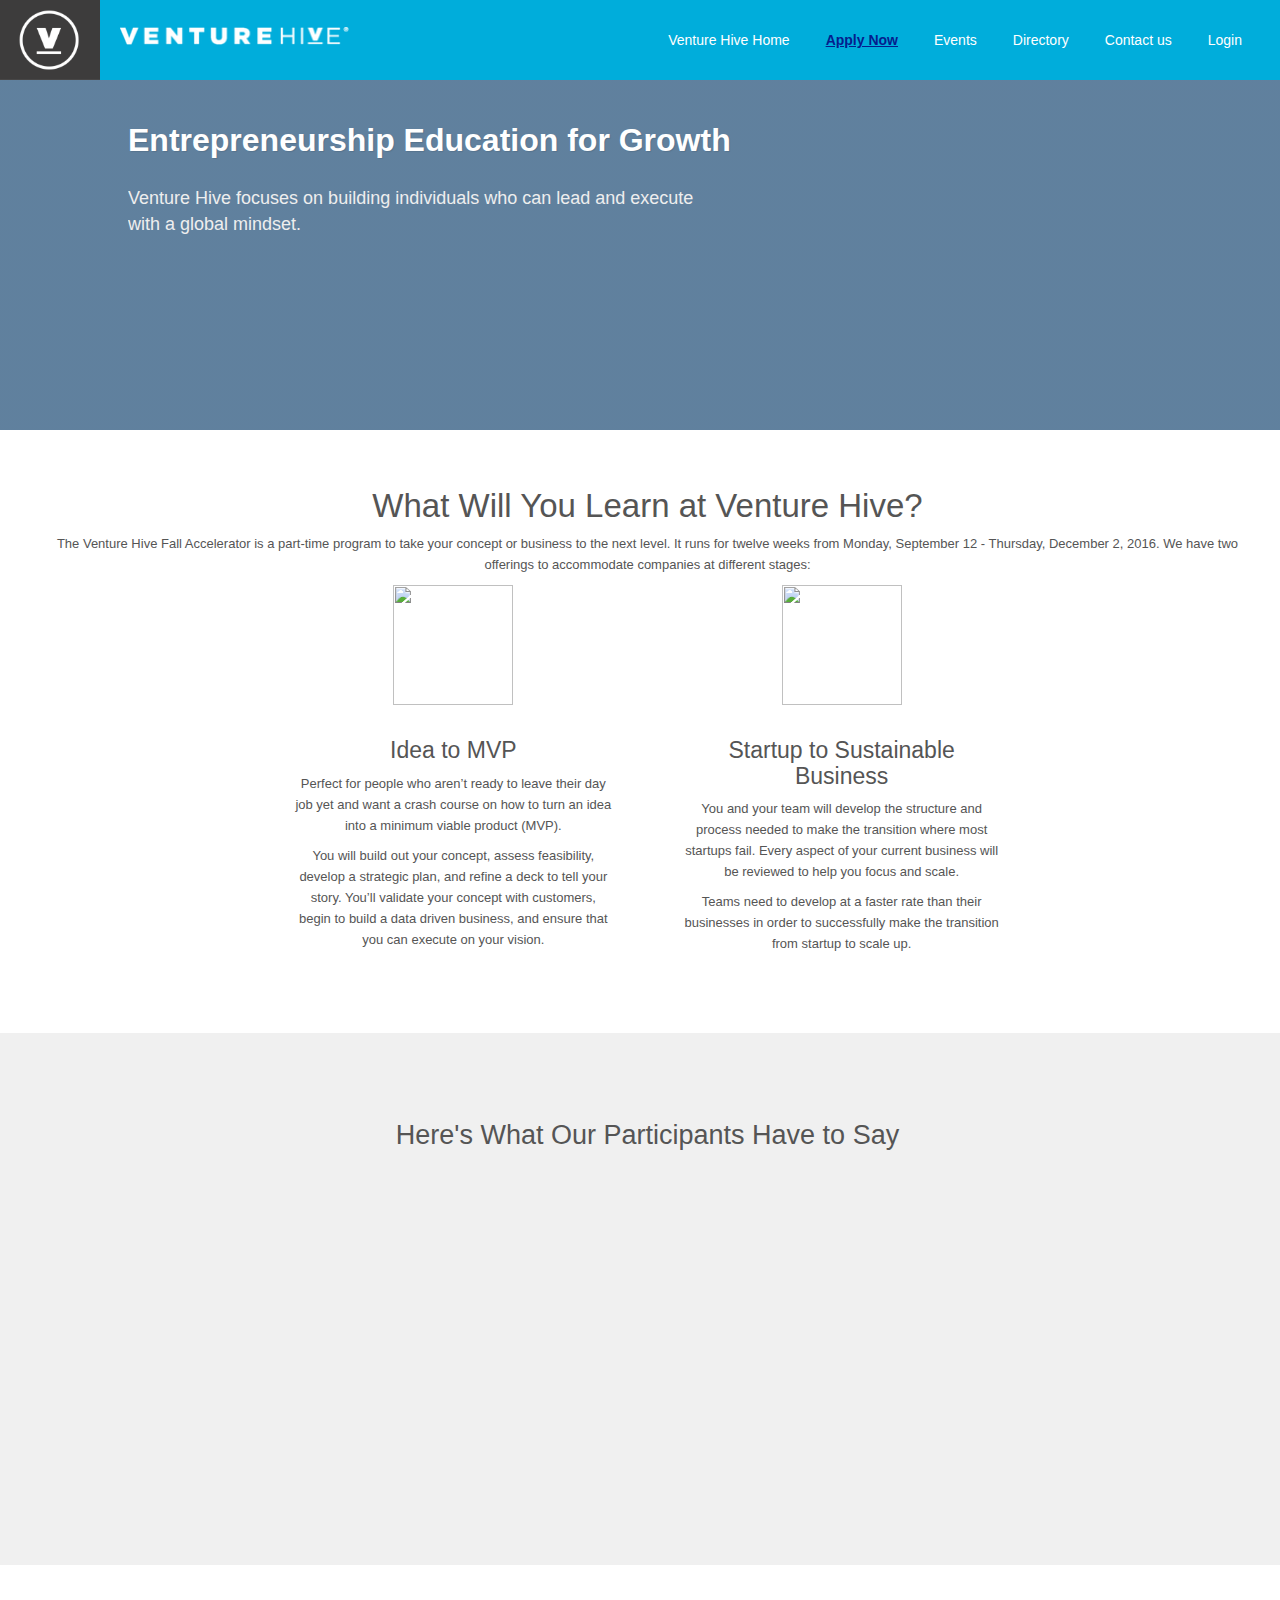
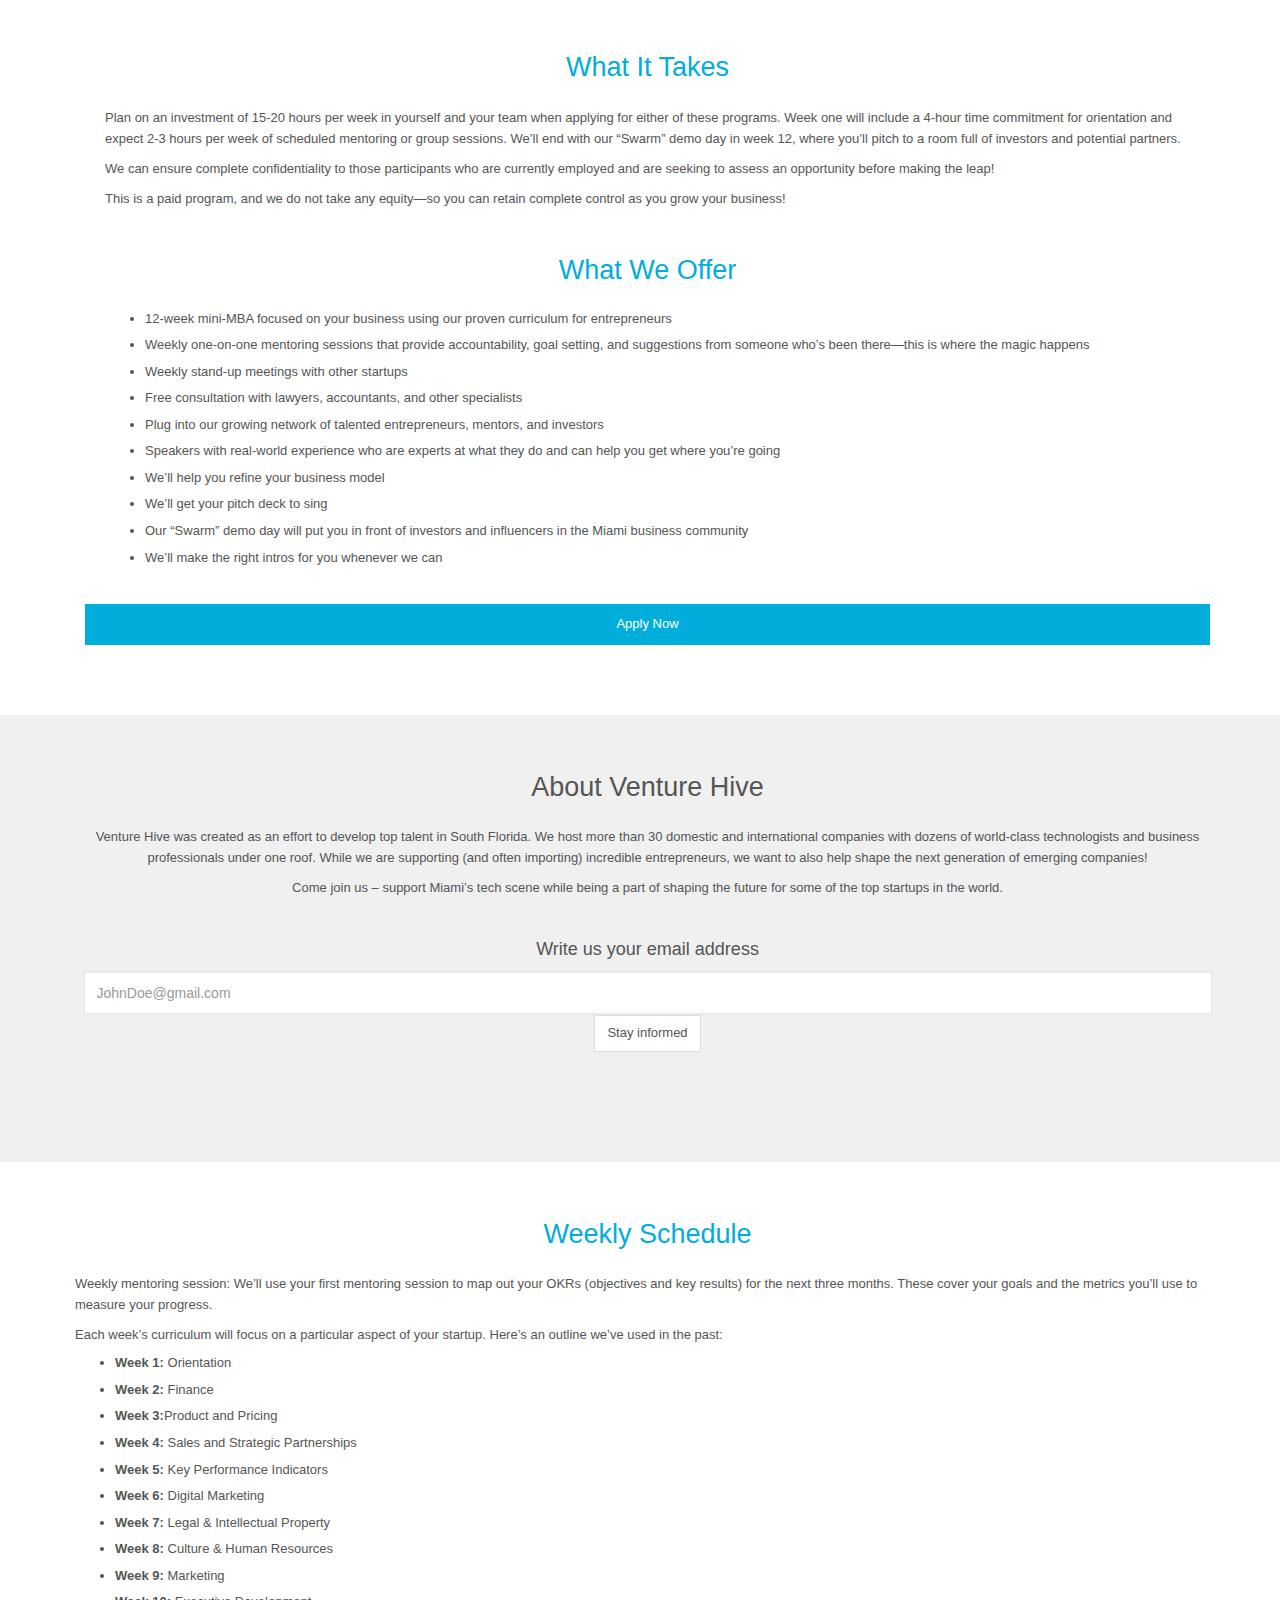
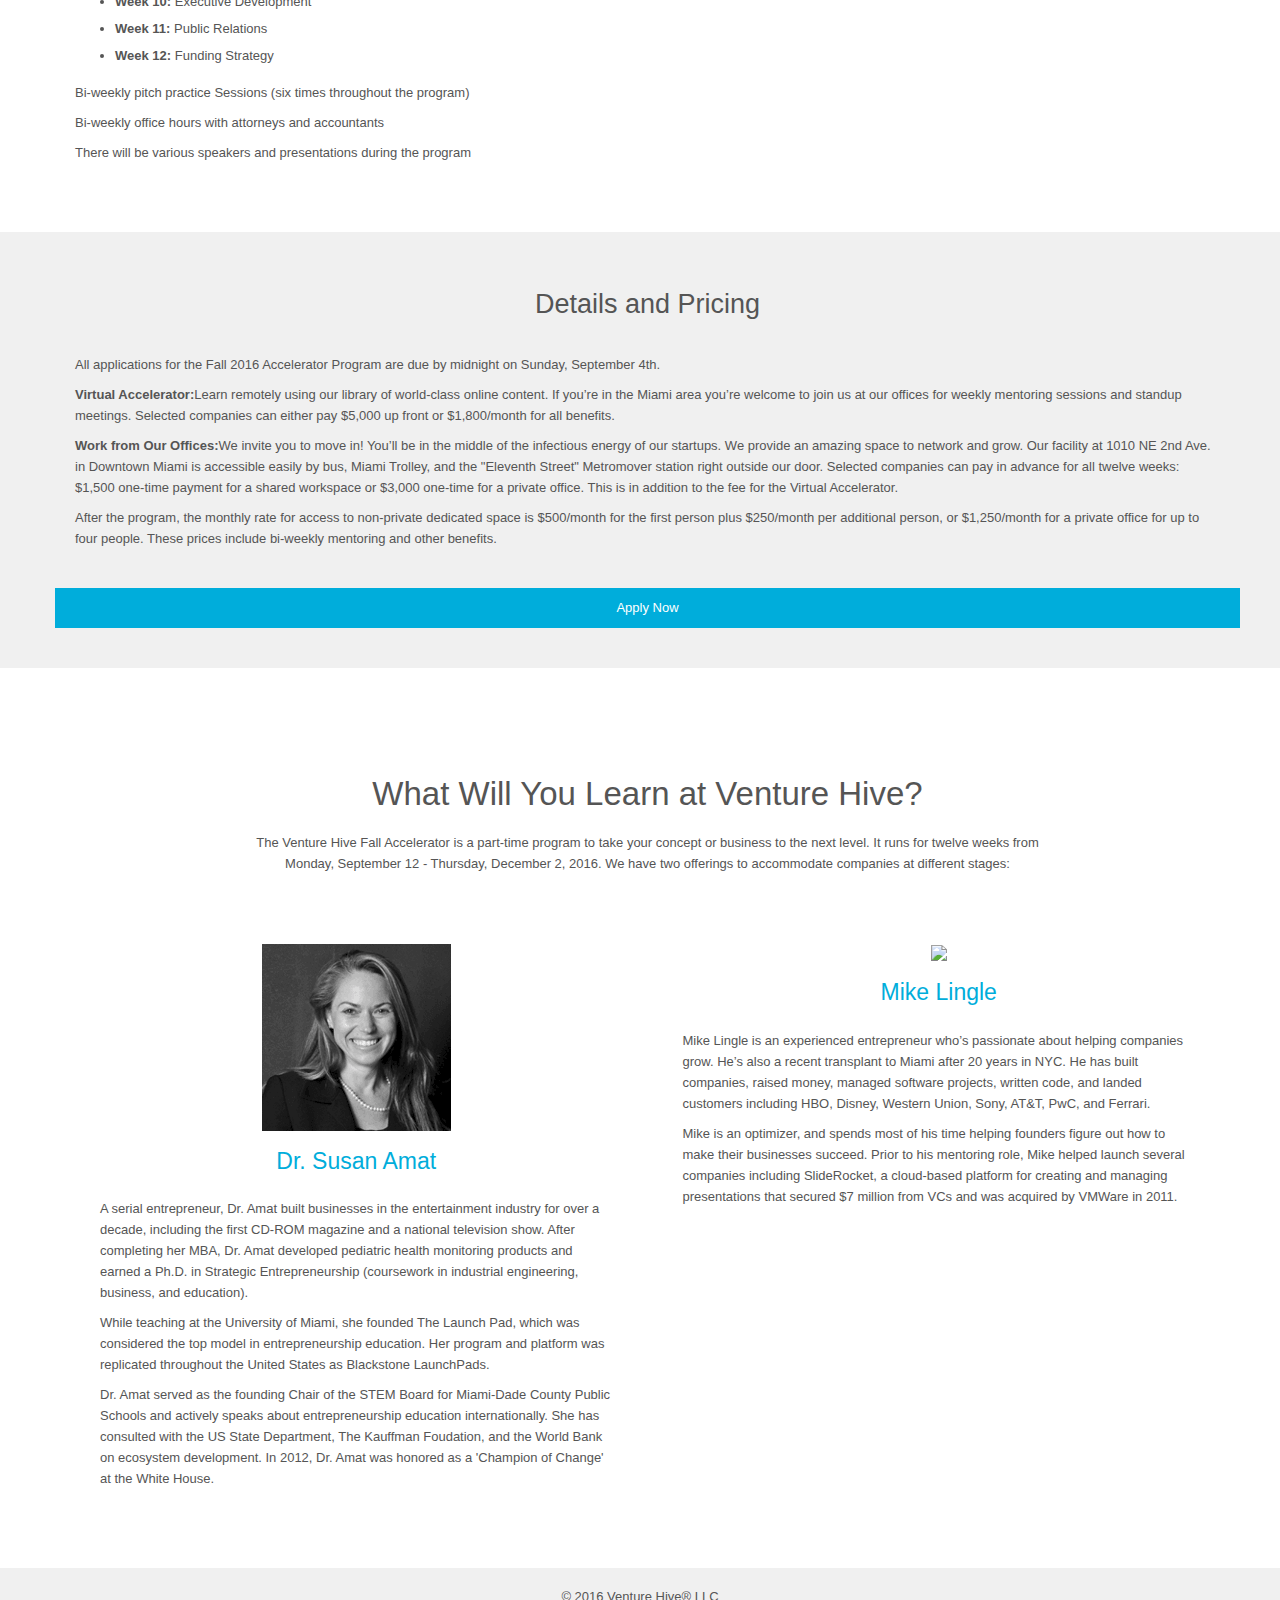
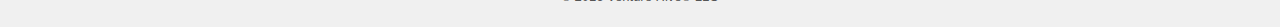
==== commit 7af43c93: "icons+images" ====
--- a/index.htm
+++ b/index.htm
@@ -624,7 +624,17 @@
 			<!-- Center Content -->
 			<div id="first-time">
 
-                <style>
+<style>
+@media screen and (min-width: 320px){
+.intro {
+	background-color: #fff;
+	text-align: center;
+}
+
+.header{
+		padding: 40px 40px 1px 40px;
+}
+
 .header h1{
   font-weight: 500;
 }
@@ -660,12 +670,18 @@
   list-style-type: circle;
 }
 
+}
+
+@media screen and (min-width: 320px){
+
+}
+
 </style>
 
-<div class="col-sm-12" style="background-color:white;text-align: center; padding:50px;">
+<div class="col-sm-12 intro">
   <div class="header">
     <h1>What Will You Learn at Venture Hive?</h1>
-    <p style="padding:10px 150px;">The Venture Hive Fall Accelerator is a part-time program to take your concept or business to the next level. It runs for twelve weeks from Monday, September 12 - Thursday, December 2, 2016. We have two offerings to accommodate companies at different stages:</p>
+    <p>The Venture Hive Fall Accelerator is a part-time program to take your concept or business to the next level. It runs for twelve weeks from Monday, September 12 - Thursday, December 2, 2016. We have two offerings to accommodate companies at different stages:</p>
   </div>
 </div>
 
@@ -676,7 +692,7 @@
             <div class="col-md-4 col-md-offset-2">
               <div class="panel-default">
                   <div class="panel-head" style="color:#00ADDB;">
-                      <img src="assets/img/light.png">
+                      <img src="assets/img/light.svg" width="120" height="120">
                   </div>
                   <div class="panel-body">
                     <h3>Idea to MVP</h3>
@@ -688,7 +704,7 @@
             <div class="col-md-4">
                 <div class="panel-default">
                   <div class="panel-head" style="color:#00ADDB;">
-                        <img src="assets/img/space.png">
+                        <img src="assets/img/space.svg" width="120" height="120">
                   </div>
                   <div class="panel-body">
                       <h3>Startup to Sustainable Business</h3>
@@ -865,7 +881,7 @@
             <div class="col-sm-6">
               <div class="panel-default">
                   <div class="panel-head" style="color:#00ADDB;">
-                        <img src="assets/img/susan.png">
+                        <img src="assets/img/susan1.png">
                         <h3>Dr. Susan Amat</h3>
                   </div>
                   <div class="panel-body"  style="text-align:left">
